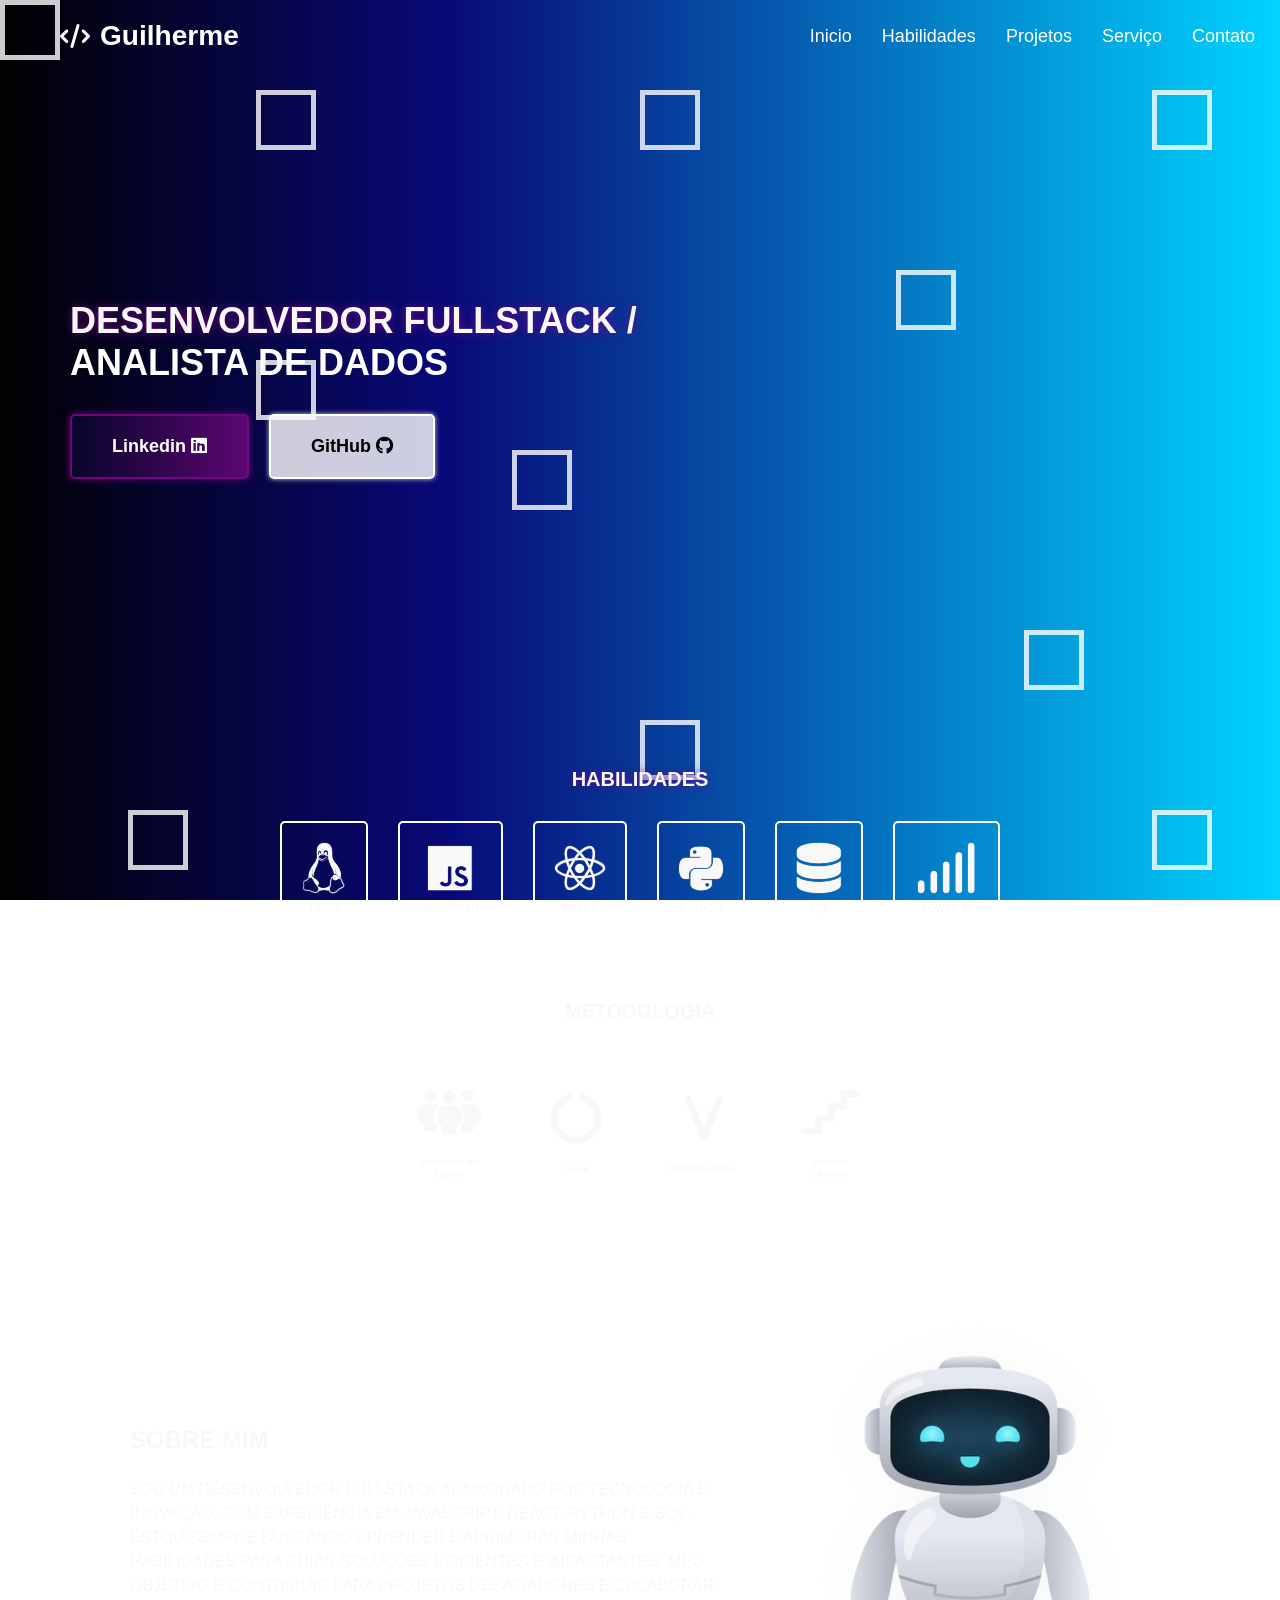
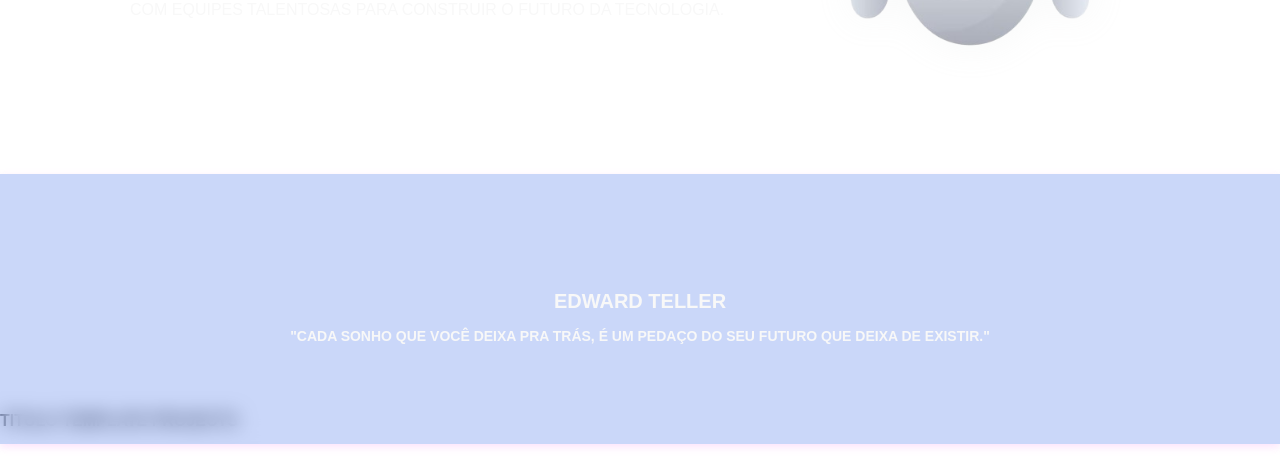
==== portifolio.html @ 6eb58b2d "modifi" ====
<!DOCTYPE html>
<html lang="en">

<head>
    <meta charset="UTF-8">
    <meta name="viewport" content="width=device-width, initial-scale=1.0">
    <link rel="stylesheet" href="style00.css">
    <link rel="stylesheet" href="https://cdnjs.cloudflare.com/ajax/libs/font-awesome/6.7.1/css/all.min.css"
        integrity="sha512-5Hs3dF2AEPkpNAR7UiOHba+lRSJNeM2ECkwxUIxC1Q/FLycGTbNapWXB4tP889k5T5Ju8fs4b1P5z/iB4nMfSQ=="
        crossorigin="anonymous" referrerpolicy="no-referrer" />
    <title>Document</title>
</head>

<body>
    <div class="animated">
        <div class="elementanima">
            <div></div>
            <div></div>
            <div></div>
            <div></div>
            <div></div>
            <div></div>
            <div></div>
            <div></div>
            <div></div>
            <div></div>
            <div></div>
        </div>
    </div>

    <header id="header">
        <div id="logo" class="logo">
            <i id="dev" class="fa-solid fa-code"></i>
            <h3><a href="index.html">Guilherme</a></h3>
        </div>
        <nav id="nav">
            <button id="btn-Mobile">menu
                <span id="hamburguer">
                    <i class="fa-solid fa-bars"></i>
                </span>
            </button>
            <ul id="menu" class="menu">
                <li><a href="index.html">Inicio</a></li>
                <li><a href="Habilidade.html">Habilidades</a></li>
                <li><a href="Projeto.html">Projetos</a></li>
                <li><a href="servico.html">Serviço</a></li>
                <li><a href="contato.html">Contato</a></li>
            </ul>
        </nav>
    </header>

    <main>
        <section>
            <h1 class="user">Desenvolvedor <Span>FullStack /</Span></h1>
            <h1 class="userone">Analista de Dados</h1>

            <div class="infor">
                <button id="edin" class="edin">Linkedin
                    <i class="fa-brands fa-linkedin"></i></button>
                <button id="git" class="git">GitHub
                    <i class="fa-brands fa-github"></i>
                </button>
            </div>
        </section>
    </main>

    <section class="habilits">
        <h2 class="habilits-title">Habilidades</h2>
        <div class="habilits-container">
            <div class="habilits-item">
                <i id="icon" class="fa-brands fa-linux"></i>
                <p class="hab-p">Linux</p>
            </div>
            <div class="habilits-item">
                <i id="icon" class="fa-brands fa-js"></i>
                <p class="hab-p">JavaScript</p>
            </div>
            <div class="habilits-item">
                <i id="icon" class="fa-brands fa-react"></i>
                <p class="hab-p">React</p>
            </div>
            <div class="habilits-item">
                <i id="icon" class="fa-brands fa-python"></i>
                <p class="hab-p">Python</p>
            </div>
            <div class="habilits-item">
                <i id="icon" class="fa-solid fa-database"></i>
                <p class="hab-p">SQL</p>
            </div>
            <div class="habilits-item">
                <i id="icon" class="fa-solid fa-signal"></i>
                <p class="hab-p">Power Bi</p>
            </div>
        </div>
    </section>
    
    <section class="metodology">
        
        <h2 id="metodology-title">Metodologia</h2>
        
        <div class="metodology-container">    
        
            <div class="metodology-item">
                <i id="icon" class="fa-solid fa-people-group"></i>
                <p class="metodology-p">Trabalho em equipe</p>
        </div>
        <div class="metodology-item">
                <i id="icon" class="fa-solid fa-circle-notch"></i>
                <p class="metodology-p">Agile</p>
        </div>
        <div class="metodology-item">    
                <i id="icon" class="fa-solid fa-v"></i>
                <p class="metodology-p">Metodologia V</p>
        </div>

        <div class="metodology-item">
                <i id="icon" class="fa-solid fa-stairs"></i>
                <p class="metodology-p">Modelo Cascata</p>
        </div>
        
        </div>
    </section>


    <section class="sobre-min">

        <div class="infor-sobremin">
            <h2 class="sobre-title">Sobre mim</h2>
            <p class="sobre-description">Sou um desenvolvedor FullStack apaixonado por tecnologia e inovação. Com
                experiência em
                JavaScript, React, Python e SQL, estou sempre buscando aprender e aprimorar minhas habilidades para
                criar
                soluções eficientes e impactantes. Meu objetivo é contribuir para projetos desafiadores e colaborar com
                equipes talentosas para construir o futuro da tecnologia.</p>
        </div>

        <div class="sobre-image">
            <img src="graident-ai-robot-vectorart-em-ingles_78370-4114-removebg-preview.png" alt="robot" height="400px"
                width="400px" class="imgsobre">
        </div>
    </section>

    <article>
        <div class="blog">
            <div class="blog-image"></div>
            <h2 class="blog-title">Edward Teller</h2>
            <p class="blog-description">"Cada Sonho que você deixa pra trás, é um pedaço do seu futuro que deixa de
                existir."</p>
        </div>
    </article>

    <section id="projets" class="projets">

        <div class="projetschield">
            <ul>
                <li><img src="" alt=""></li>
                <li>
                    <h4>Titulo template projects</h4>
                </li>
                <li>
                    <p><span></span></p>
                </li>
                <li><a></a></li>
            </ul>
        </div>

    </section>
</body>
<script src="inter00.js"></script>

</html>
---- style00.css ----
* {
    box-sizing: border-box;
    margin: 0;
    padding: 0;
}

body {
    font-family: 'Poppins', sans-serif;
}

.animated {
    z-index: -1000;
    position: fixed;
    height: 100vh;
    width: 100vw;
    overflow: hidden;
    background: linear-gradient(90deg, rgba(2, 0.6, 1)0%, rgba(9, 9, 121, 1)35%, rgba(0, 212, 255, 1)100%);

}

.elementanima div {
    position: absolute;
    width: 60px;
    height: 60px;
    background-color: trasparent none;
    border: 5px solid rgba(255, 255, 255, 0.8);
    animation: animate 7s linear infinite;
    animation-delay: -1.5s;
}

.elementanima div:nth-child(1) {
    top: 10%;
    left: 20%;
    animation: animate 7s linear infinite;
    animation-delay: -2.5s;
}

.elementanima div:nth-child(2) {
    top: 30%;
    left: 70%;
    animation: animate 7s linear infinite;
    animation-delay: -2.5s;
}

.elementanima div:nth-child(3) {
    top: 50%;
    left: 40%;
    animation: animate 7s linear infinite;
    animation-delay: -1.25s;
}

.elementanima div:nth-child(4) {
    top: 70%;
    left: 80%;
    animation: animate 7s linear infinite;
    animation-delay: -3.75s;
}

.elementanima div:nth-child(5) {
    top: 90%;
    left: 10%;
    animation: animate 7s linear infinite;
    animation-delay: -1.75s;
}

.elementanima div:nth-child(6) {
    top: 10%;
    left: 90%;
    animation: animate 7s linear infinite;
    animation-delay: -1.75s;
}

.elementanima div:nth-child(7) {
    top: 90%;
    left: 90%;
    animation: animate 7s linear infinite;
    animation-delay: -1.75s;
}

.elementanima div:nth-child(8) {
    top: 40%;
    left: 20%;
    animation: animate 7s linear infinite;
    animation-delay: -2.75s;
}

.elementanima div:nth-child(9) {
    top: 80%;
    left: 50%;
    animation: animate 7s linear infinite;
    animation-delay: -2.75s;
}

.elementanima div:nth-child(10) {
    top: 10%;
    left: 50%;
    animation: animate 7s linear infinite;
    animation-delay: -2.75s;
}

@keyframes animate {
    0% {
        transform: translateY(0) rotate(0deg) scale(0.3);
        opacity: 1;
    }

    100% {
        transform: translateY(-100vh) rotate(360deg) scale(1.2);
        opacity: 0;
    }
}


header {
    position: fixed;
    top: 0;
    width: 100%;
    display: flex;
    align-items: center;
    justify-content: space-between;
    z-index: 9999;
    margin: 20px 10px;
    
}

header .logo {
    color: #fff;
    display: flex;
    align-items: center;
    font-size: 24px;
    font-weight: 600;
    text-decoration: none;
    margin-left: 20px;
    gap: 10px;
}

#logo {
    padding: 0px 30px;
}

.logo a {
    text-decoration: none;
    color: #fff;
}

header ul {
    display: flex;
    list-style: none;
    margin-right: 20px;
}

header ul li {
    margin: 0 15px;
}

header ul li a {
    color: #fff;
    text-decoration: none;
    font-size: 18px;
    transition: color 0.3s ease;
}

header ul li a:hover {
    color: #00d4ff;
}

#btn-Mobile {
    display: none;
    font-size: 18px;
    text-transform: uppercase;
    font-weight: 600;
    background: none;
    color: #fff;
    border: none;
    cursor: pointer;

}

main {
    transform: translateY(300px);
    margin: 0px 70px;
    height: 36rem;

}

section {
    text-transform: uppercase;
}

section h1 {
    font-size: 36px;
    font-weight: 800;
    color: #fff;
}

.infor {
    display: flex;
    gap: 20px;
    margin-top: 30px;
}

.user {
    color: #f8f8f8;
    text-shadow: 0 0 8px #71077f;

}

.userone {
    display: flex;
    margin-bottom: 10px;
}

.habilits {
    margin-top: 12rem;
    height: 40%;
    display: flex;
    flex-direction: column;
    gap: 30px;
    flex-wrap: wrap;
    justify-content: center;
    justify-items: center;
    text-align: center;
    align-items: center;
}

.habilits-container {
    color: #f8f8f8;
    display: flex;
    gap: 30px;
    flex-wrap: wrap;
    justify-content: center;
    justify-items: center;
    text-align: center;
}

.habilits-title {
    color: #f8f8f8;
    font-size: 20px;
    font-weight: 700;
    text-shadow: 0 0 8px #71077f;

}

.hab-p {
    font-size: 10px;
    margin-top: 10px;
}

.habilits-item {
    padding: 20px;
    border-radius: 5px;
    border: 2px solid #fff;
}


#icon {
    Font-size: 50px;
    text-shadow: 0 0 1px #f3eff4;
}

#edin {
    align-items: center;
    justify-content: center;
    padding: 20px 40px;
    border-radius: 5px;
    color: #fff;
    background: linear-gradient(90deg, #090731cc 0%, #71077fcc 100%);
    border: 2px solid #71077f;
    font-weight: 600;
    font-size: 18px;
    transition: all 0.3s ease;
    cursor: pointer;
    box-shadow: 0 0 9px #71077fcc;
}
.metodology{
    color: #f8f8f8;
    font-weight: 600;
    font-size: 8px;
    border-radius: 5px;
    transition: all 0.3s ease;
    cursor: pointer;
    height: 12rem;
    align-content: center;
    margin-top: 4rem;
    display: flex;
    align-items: center;
    flex-direction: column;
     justify-content: center;
     gap: 20px;
    
}

.metodology-container{
    display: flex;
    align-items: center;
    justify-content: center;
    gap: 20px;
    Justify-content: center;
}

.metodology-item{
    display: flex;
    flex-direction: column;
    gap: 20px;
    color: #f8f8f8;
    width: 50%;
    line-height: 1.5;
    margin-top: 2rem;
    align-items: center;
    border: #ffffff 2px solid;
    padding: 10px 16px;
    height: 100%;
     transition: all 0.3s ease;
     justify-content: center;
     border-radius: 5px;
    
}
#metodology-title {
    color: #f8f8f8;
    font-size: 20px;
    font-weight: 700;
    align-items: center;
    justify-content: center;
}

.metodology-item p{
    text-align: center;
    font-size: 8px;

}

.git {
    color: black;
    background: linear-gradient(90deg, rgba(255, 255, 255, 0.8) 0%, rgba(255, 255, 255, 0.8) 100%);
    border: 2px solid #fff;
    font-weight: 600;
    font-size: 18px;
    padding: 20px 40px;
    border-radius: 5px;
    transition: all 0.3s ease;
    cursor: pointer;
    box-shadow: 0 0 5px rgba(255, 255, 255, 0.8);


}

article {
    display: flex;
    color: #f8f8f8;
    border: none;
    width: 100vw;
    transform: translateY(50px);
}

.sobre-min {
    display: flex;
    align-items: center;
    justify-content: center;
    gap: 20px;
    height: 50%;
    margin-top: 8rem;
}

.infor-sobremin {
    display: flex;
    flex-direction: column;
    gap: 20px;
    color: #f8f8f8;
    width: 50%;
    line-height: 1.5;
    padding: 0px 20px;
}

.sobre-imagem {
    width: 50%;
    display: flex;
    align-items: center;
    justify-content: center;

}

.imgsobre {
    filter: drop-shadow(1px 1px 20px #f6f7f7de);

}


.blog {
    background: rgba(132, 163, 241, 0.431);
    box-shadow: #f688f33d 0px 3px 8px;
    backdrop-filter: blur(10px);
    width: 100vw;
    gap: 10px;
    display: flex;
    flex-direction: column;
    align-items: center;
    justify-content: center;
    backdrop-filter: blur(10px);
    height: 30vh;
}

.blog-description {
    font-size: 14px;
    font-weight: 700;
    text-align: center;
    text-transform: uppercase;
}

.blog-title {
    font-size: 20px;
    font-weight: 800;
    text-transform: uppercase;
    padding: 5px 10px;


}

@keyframes degrade {
    0% {
        background-position-x: 0%;
    }

    100% {
        background-position: 100%;
    }
}

@media (max-width: 600px) {
    #btn-Mobile {
        display: block;

    }

    #menu {
        display: block;
        position: absolute;
        width: 100vw;
        top: 60px;
        right: 0;
        background: #090731cc;
        height: 100vh;
        z-index: 1000;
        transition: .6ms;
        visibility: hidden;



    }

    #menu li {
        text-align: center;
        margin-top: 50px;
        border-bottom: 1px solid rgba(127, 122, 122, 0.9);
    }

    #nav.active #menu {
        height: calc(100vh - 60px);
        visibility: visible;
        overflow-y: auto;

    }
}
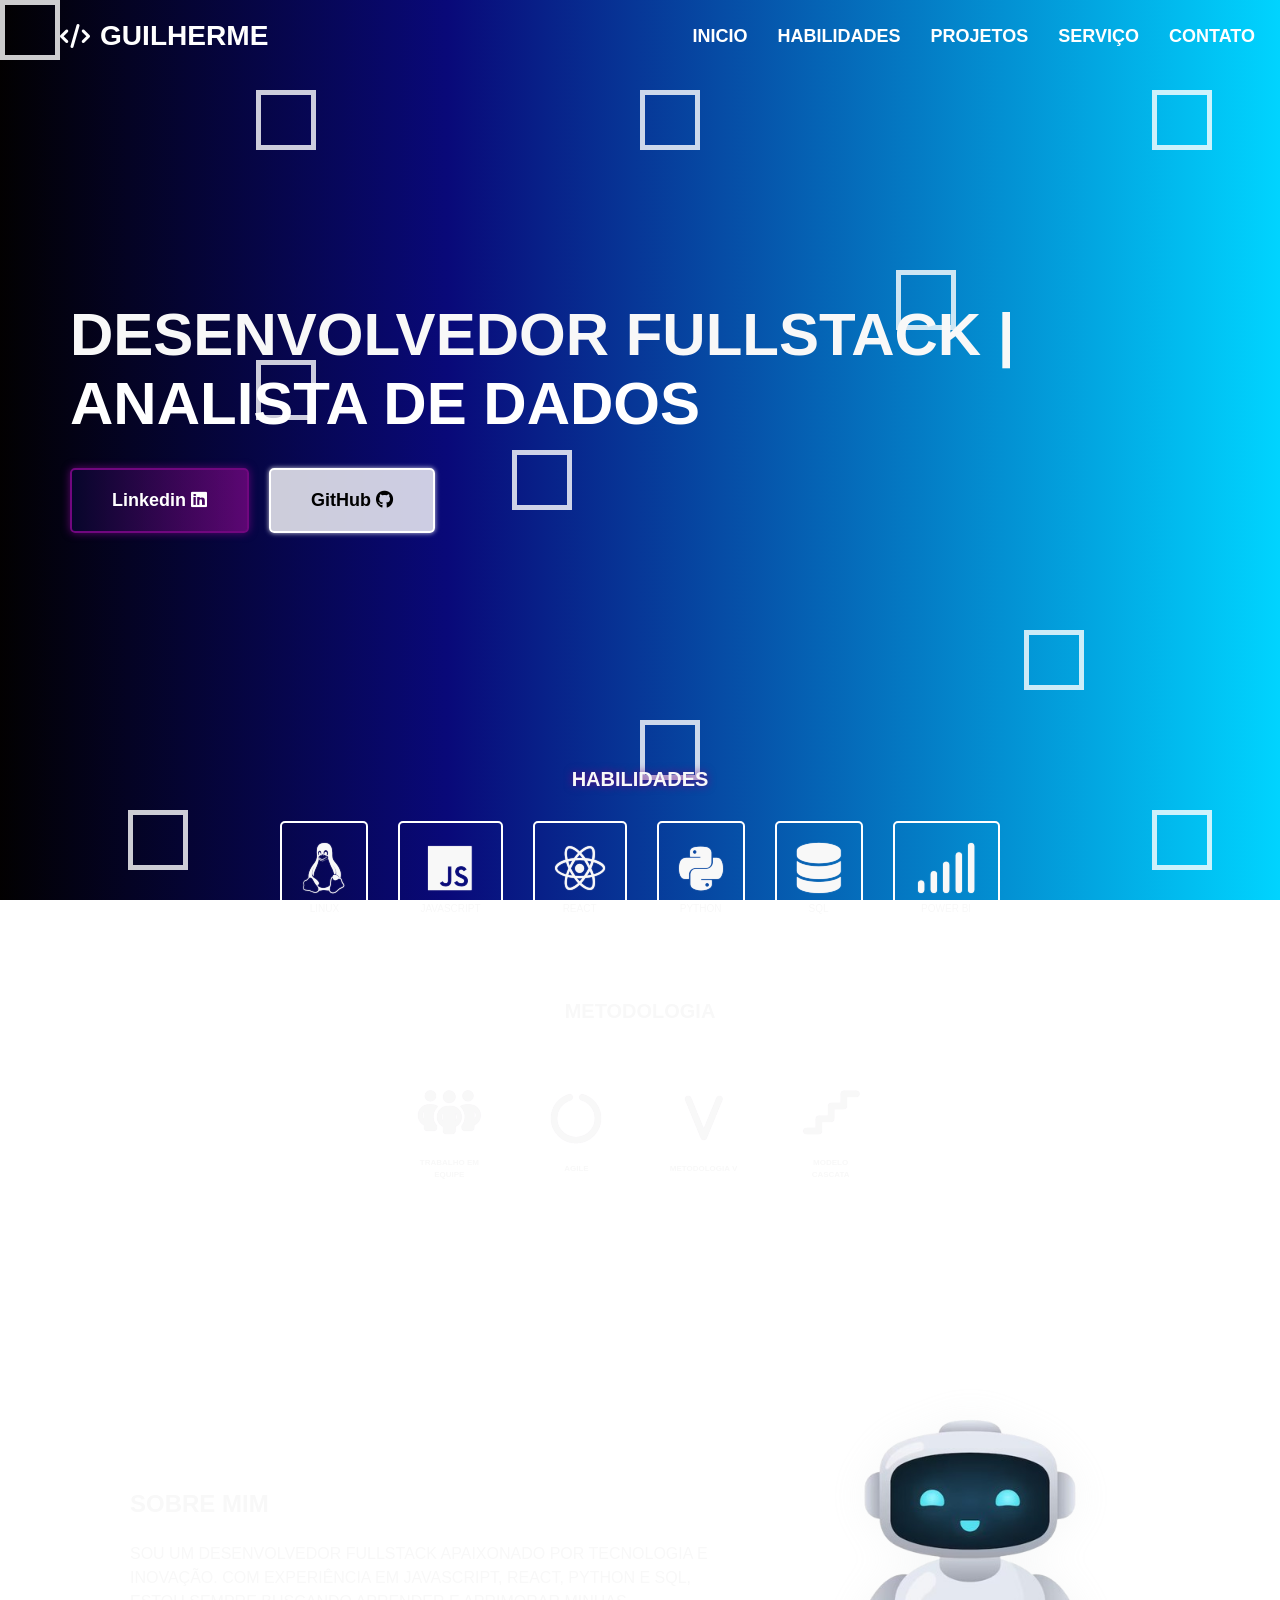
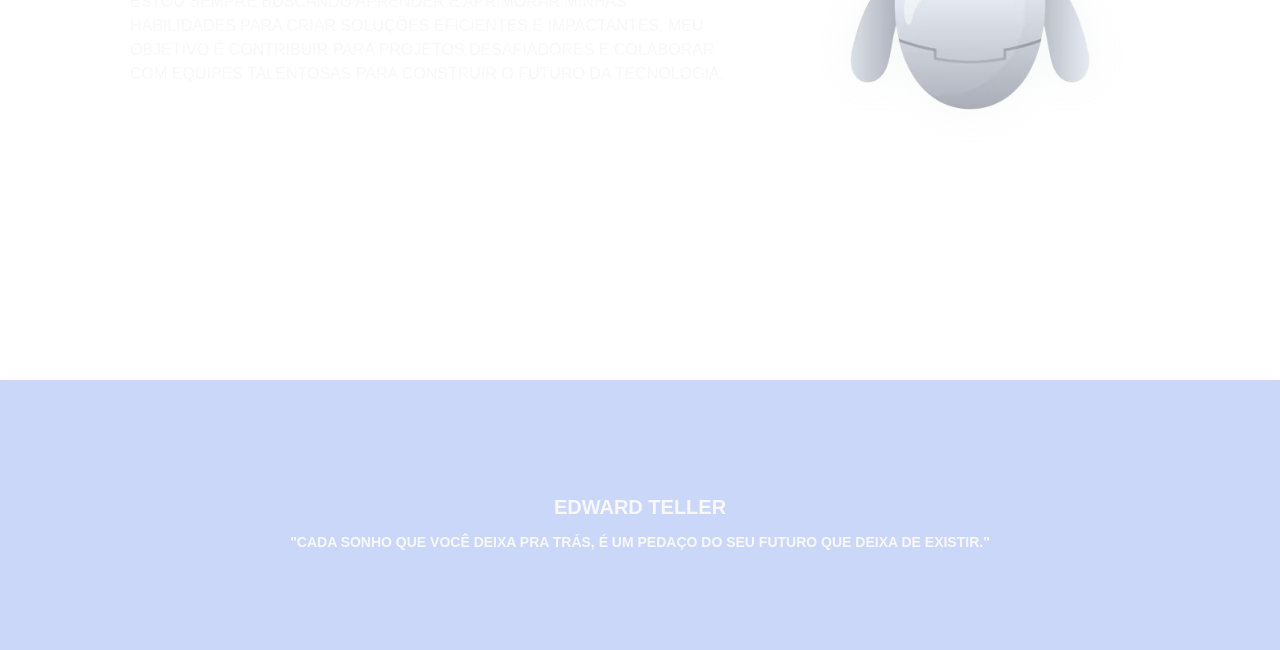
==== commit c55be670: "modify space de section" ====
--- a/portifolio.html
+++ b/portifolio.html
@@ -51,7 +51,7 @@
 
     <main>
         <section>
-            <h1 class="user">Desenvolvedor <Span>FullStack /</Span></h1>
+            <h1 class="user">Desenvolvedor FullStack |</h1>
             <h1 class="userone">Analista de Dados</h1>
 
             <div class="infor">
@@ -148,23 +148,7 @@
                 existir."</p>
         </div>
     </article>
-
-    <section id="projets" class="projets">
-
-        <div class="projetschield">
-            <ul>
-                <li><img src="" alt=""></li>
-                <li>
-                    <h4>Titulo template projects</h4>
-                </li>
-                <li>
-                    <p><span></span></p>
-                </li>
-                <li><a></a></li>
-            </ul>
-        </div>
-
-    </section>
+    
 </body>
 <script src="inter00.js"></script>
 
--- a/style00.css
+++ b/style00.css
@@ -6,6 +6,7 @@
 
 body {
     font-family: 'Poppins', sans-serif;
+    text-transform: uppercase;;
 }
 
 .animated {
@@ -151,6 +152,8 @@
 
 header ul li {
     margin: 0 15px;
+    font-weight: 600;
+    font-size: 18px;
 }
 
 header ul li a {
@@ -201,13 +204,14 @@
 
 .user {
     color: #f8f8f8;
-    text-shadow: 0 0 8px #71077f;
+    font-size: 60px;
 
 }
 
 .userone {
     display: flex;
     margin-bottom: 10px;
+     font-size: 60px;
 }
 
 .habilits {
@@ -349,7 +353,8 @@
     color: #f8f8f8;
     border: none;
     width: 100vw;
-    transform: translateY(50px);
+    margin-top: 12rem;
+     align-items: center;
 }
 
 .sobre-min {
@@ -358,7 +363,7 @@
     justify-content: center;
     gap: 20px;
     height: 50%;
-    margin-top: 8rem;
+    margin-top: 12rem;
 }
 
 .infor-sobremin {
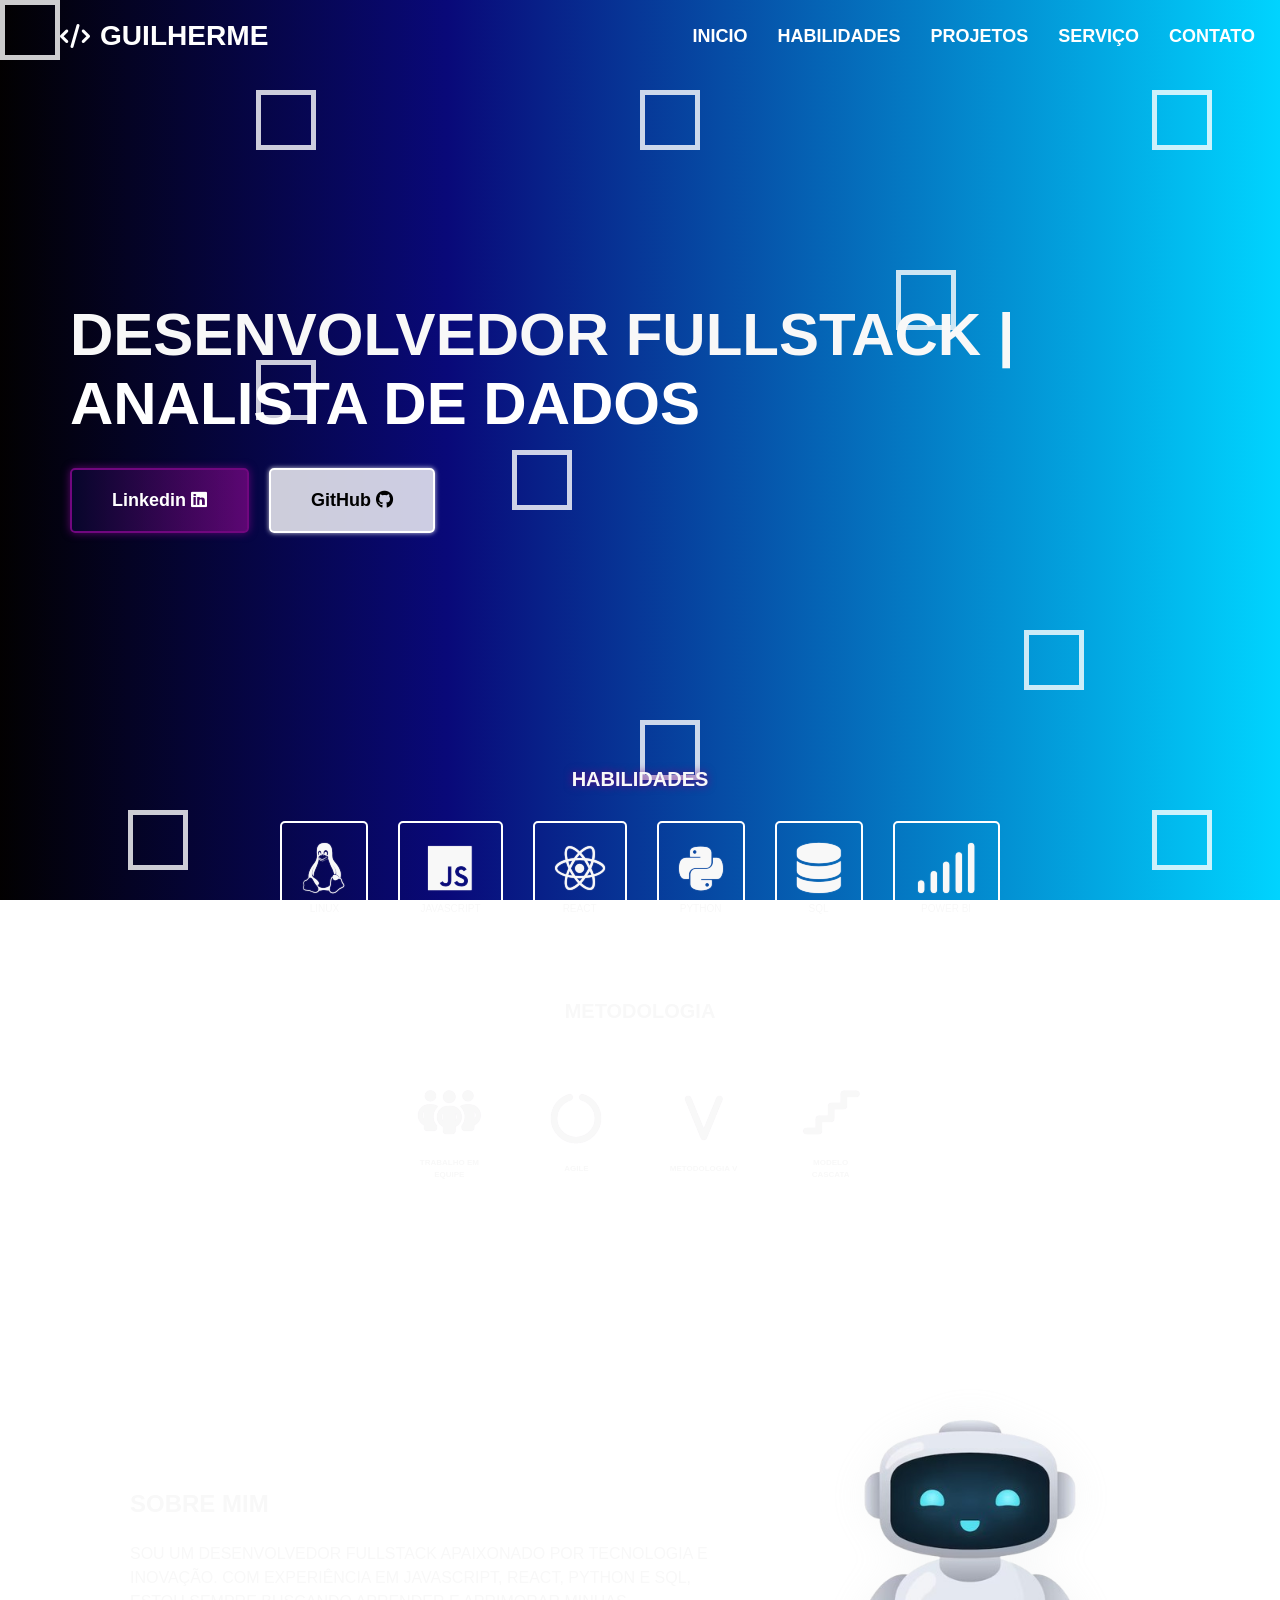
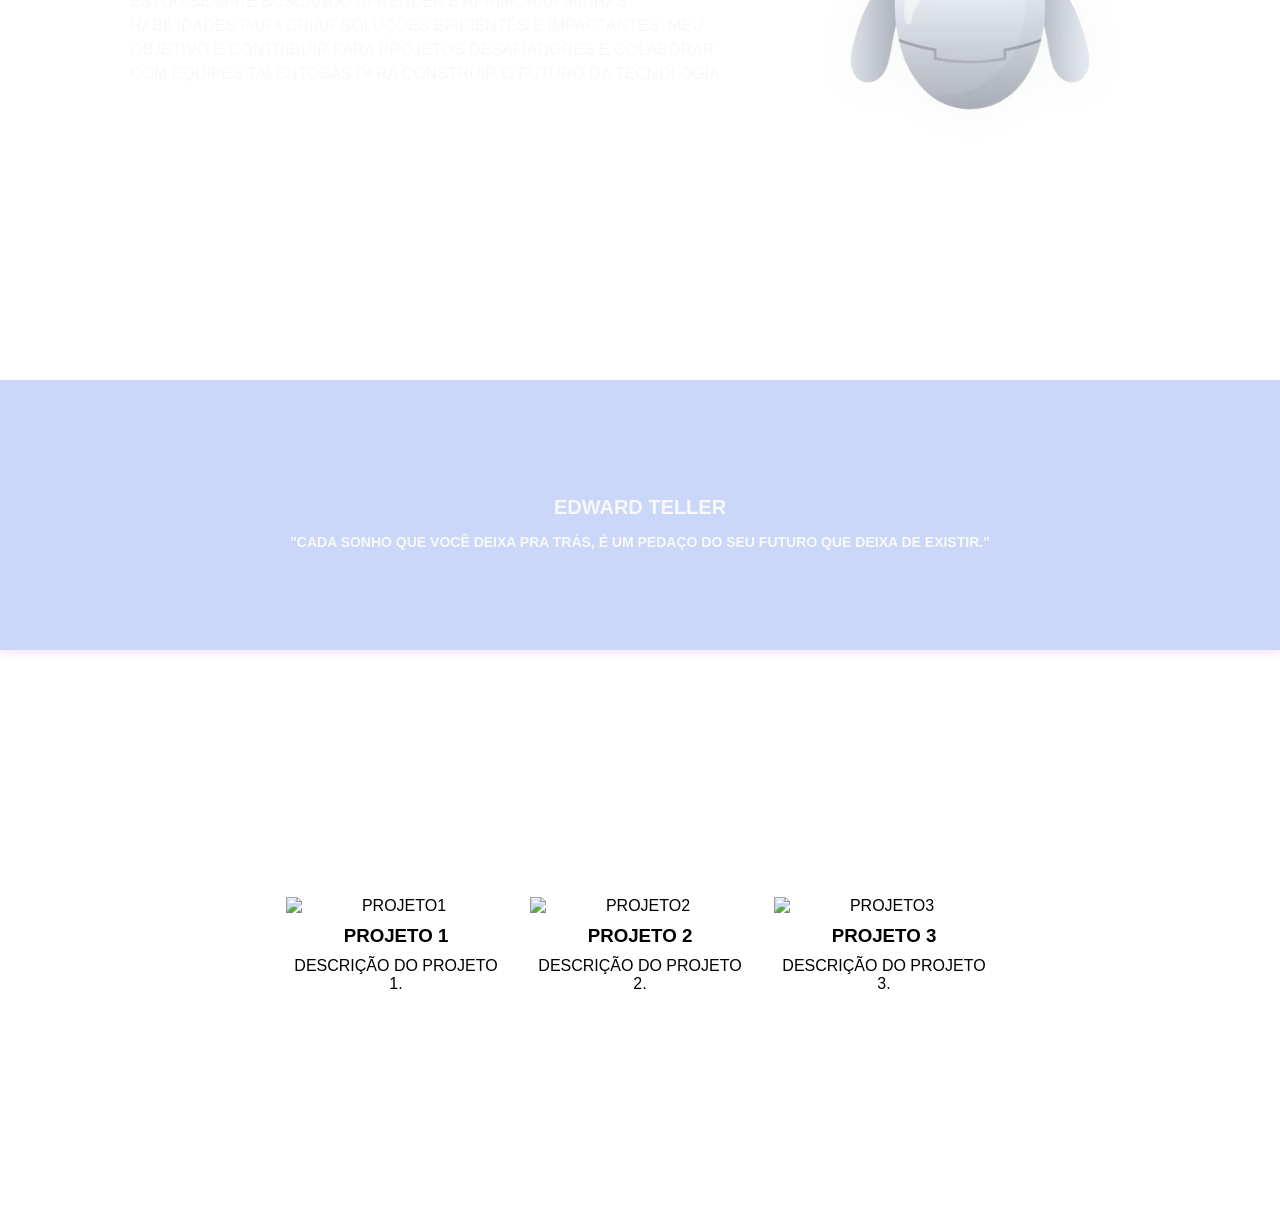
==== commit 1b24403c: "projects" ====
--- a/portifolio.html
+++ b/portifolio.html
@@ -148,7 +148,34 @@
                 existir."</p>
         </div>
     </article>
-    
+
+    <section class="projects">
+        
+        <div class="projects-exp">
+            <h2 class="projects-title">Projetos</h2>
+            
+            <div class="contain-projects">
+                <div class="projects-item">
+                    <img src="projeto1.png" alt="projeto1" class="img-projects">
+                    <h3 class="projects-name">Projeto 1</h3>
+                    <p class="projects-description">Descrição do projeto 1.</p>
+                </div>
+                <div class="projects-item">
+                    <img src="projeto2.png" alt="projeto2" class="img-projects">
+                    <h3 class="projects-name">Projeto 2</h3>
+                    <p class="projects-description">Descrição do projeto 2.</p>
+                </div>
+                <div class="projects-item">
+                    <img src="projeto3.png" alt="projeto3" class="img-projects">
+                    <h3 class="projects-name">Projeto 3</h3>
+                    <p class="projects-description">Descrição do projeto 3.</p>
+                </div>
+
+            </div>
+
+        </div>
+    </section>
+
 </body>
 <script src="inter00.js"></script>
 
--- a/style00.css
+++ b/style00.css
@@ -216,7 +216,7 @@
 
 .habilits {
     margin-top: 12rem;
-    height: 40%;
+    height: 70%;
     display: flex;
     flex-direction: column;
     gap: 30px;
@@ -419,6 +419,42 @@
 
 
 }
+.projects{
+    height: 18rem;
+    width: 100vw;
+    margin-top: 12rem;
+    display: flex;
+    flex-direction: column;
+    text-align: center;
+}
+
+.projects-title{
+    font-size: 20px;
+    font-weight: 800;
+    text-transform: uppercase;
+    padding: 5px 10px;
+    color: white;
+}
+
+.contain-projects {
+    display: flex;
+    justify-content: center;
+    gap: 20px;
+    margin-top: 20px;
+}
+
+.projects-item{
+
+    display: flex;
+    flex-direction: column;
+    gap: 10px;
+    height: 20rem;
+    width: 14rem;
+    border: 2px solid #fff;
+    border-radius: 5px;
+    flex-wrap: wrap;
+}
+
 
 @keyframes degrade {
     0% {
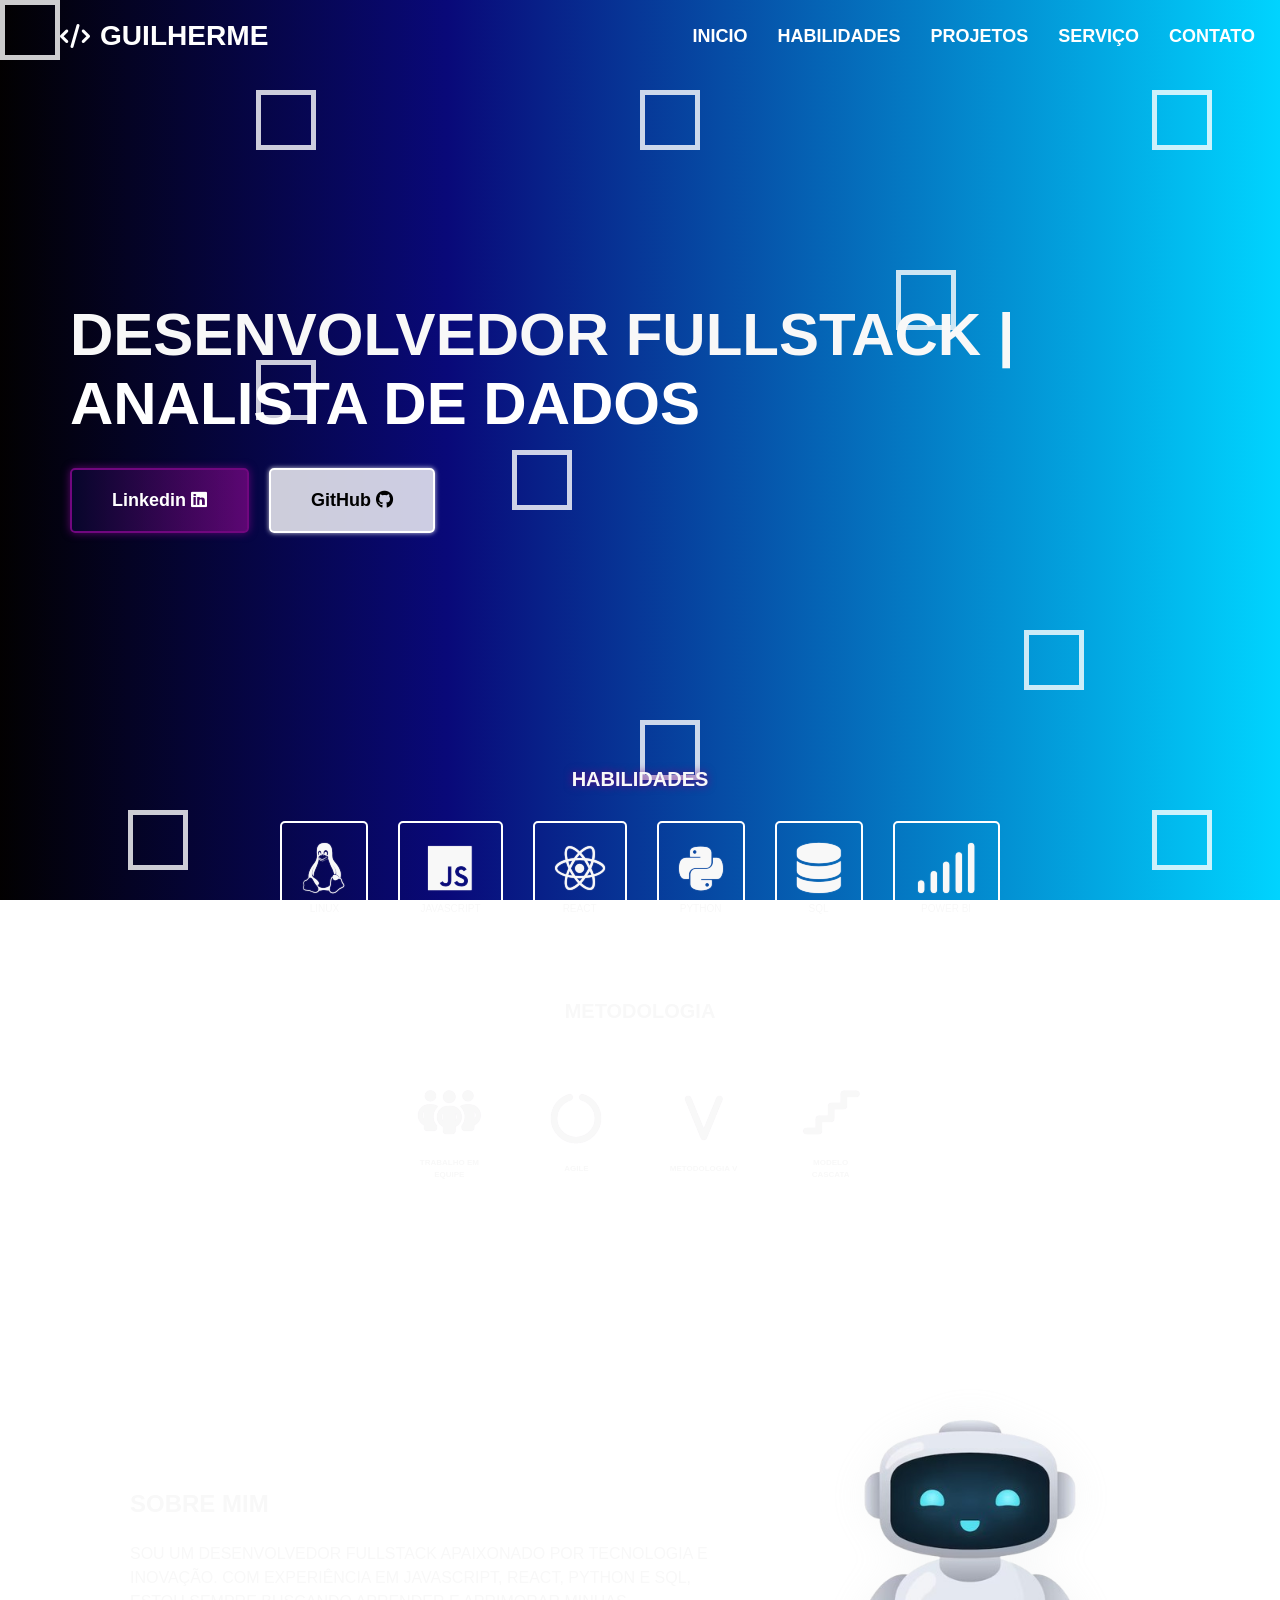
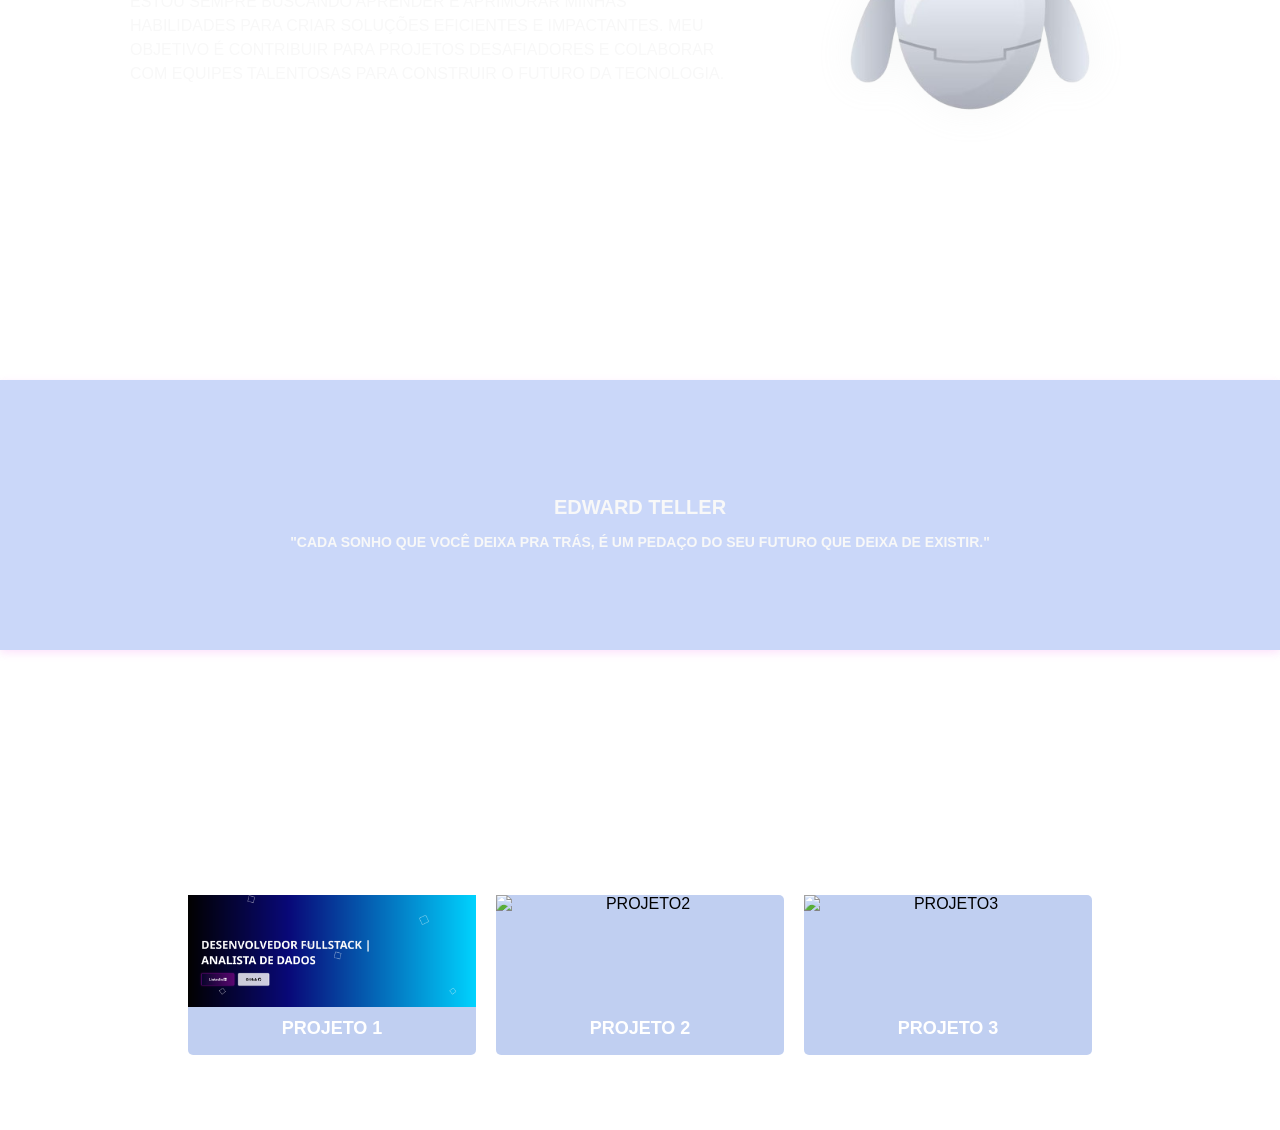
==== commit 6955041f: "finalizado a parte de projects" ====
--- a/portifolio.html
+++ b/portifolio.html
@@ -156,19 +156,22 @@
             
             <div class="contain-projects">
                 <div class="projects-item">
-                    <img src="projeto1.png" alt="projeto1" class="img-projects">
-                    <h3 class="projects-name">Projeto 1</h3>
-                    <p class="projects-description">Descrição do projeto 1.</p>
+                    <img src="Captura de tela de 2026-06-26 14-29-32.png" alt="projeto1" class="img-projects">
+                    <h3 class="projects-name">
+                        <a href="projeto1.html">Projeto 1</a>
+                    </h3>
                 </div>
                 <div class="projects-item">
                     <img src="projeto2.png" alt="projeto2" class="img-projects">
-                    <h3 class="projects-name">Projeto 2</h3>
-                    <p class="projects-description">Descrição do projeto 2.</p>
+                    <h3 class="projects-name">
+                        <a href="projeto2.html">Projeto 2</a>
+                    </h3>
                 </div>
                 <div class="projects-item">
                     <img src="projeto3.png" alt="projeto3" class="img-projects">
-                    <h3 class="projects-name">Projeto 3</h3>
-                    <p class="projects-description">Descrição do projeto 3.</p>
+                    <h3 class="projects-name">
+                        <a href="projeto3.html">Projeto 3</a>
+                    </h3>
                 </div>
 
             </div>
--- a/style00.css
+++ b/style00.css
@@ -448,13 +448,29 @@
     display: flex;
     flex-direction: column;
     gap: 10px;
-    height: 20rem;
-    width: 14rem;
-    border: 2px solid #fff;
+    height: 10rem;
+    width: 18rem;
+    box-shadow: 0 0 10px rgba(255, 255, 255, 0.7);
     border-radius: 5px;
     flex-wrap: wrap;
-}
-
+    background-color: rgba(53, 100, 210, 0.309);
+    
+}
+
+.projects-name a{
+    font-size: 18px;
+    font-weight: 700;
+    text-align: center;
+    text-transform: uppercase;
+    color: white;
+    text-decoration: none;
+}
+.img-projects{
+    width: 100%;
+    height: 7rem;
+    object-fit: cover;
+    background-position: center;
+}
 
 @keyframes degrade {
     0% {
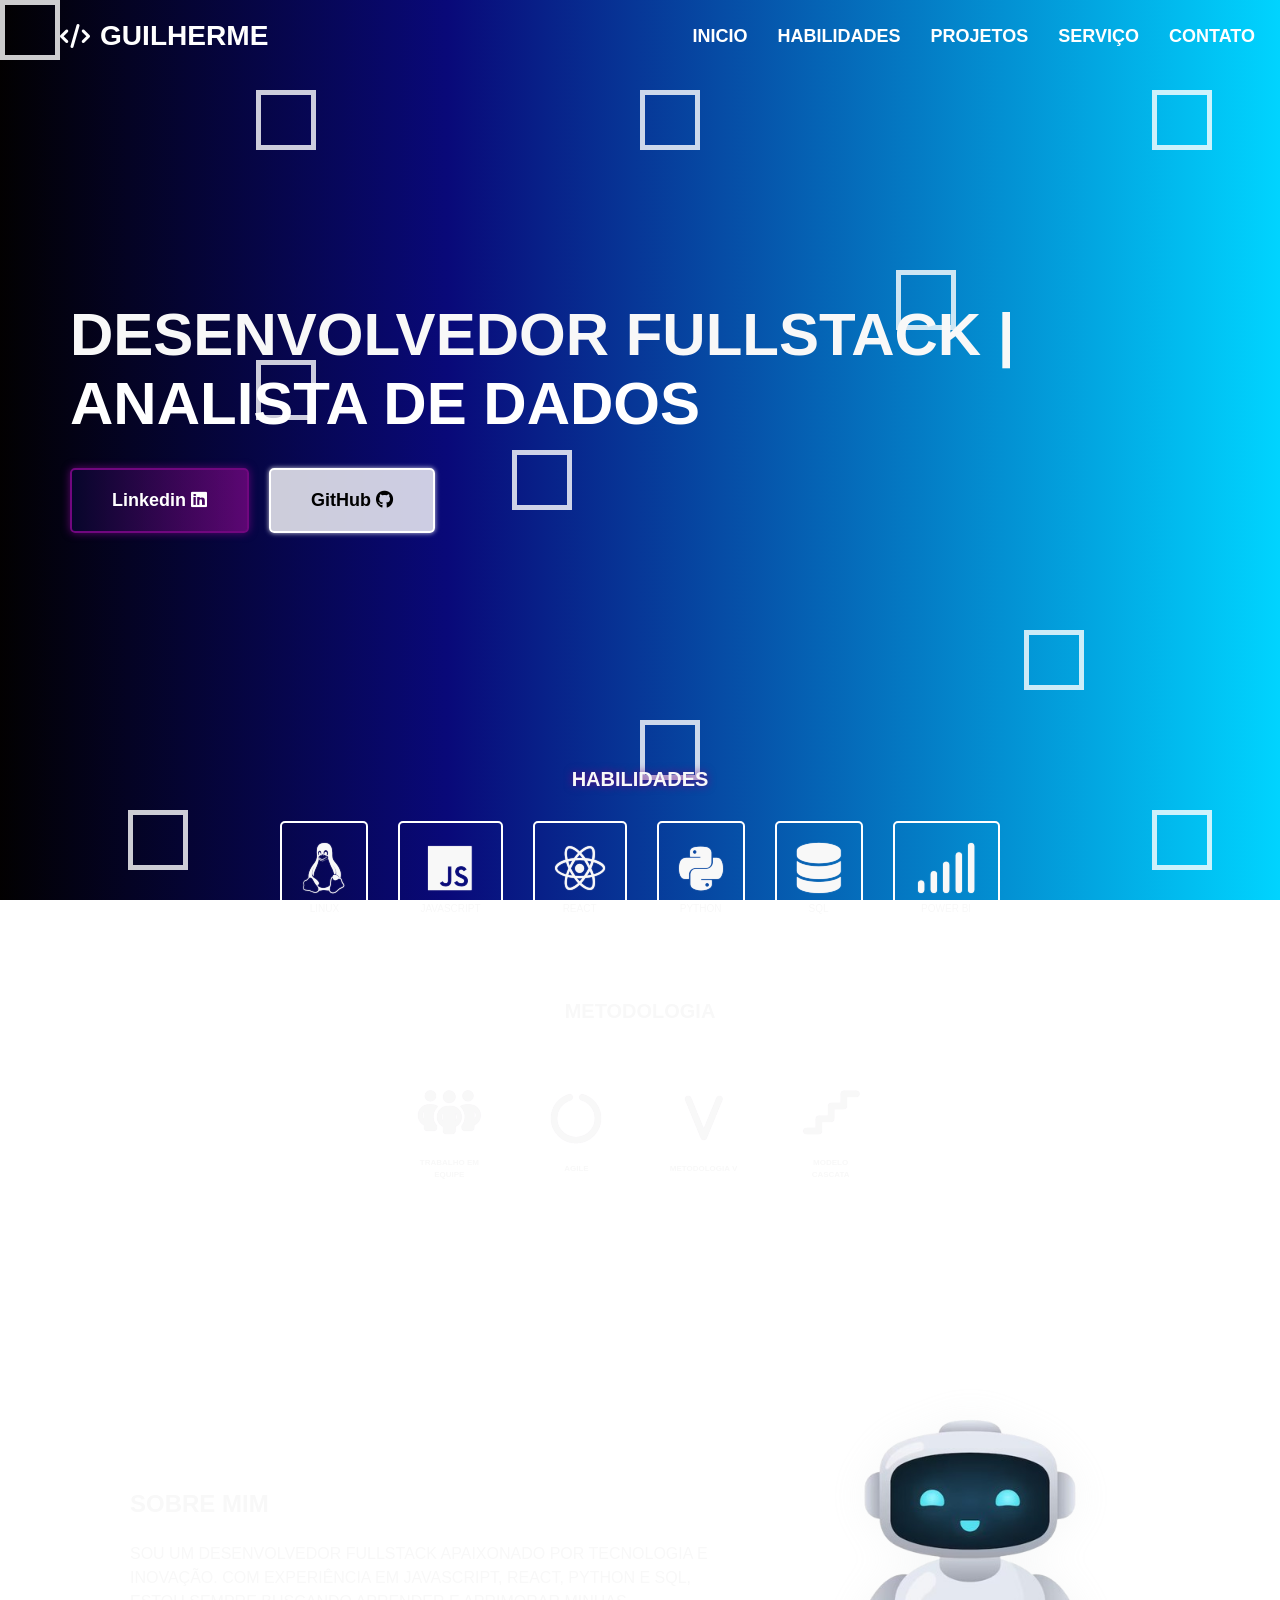
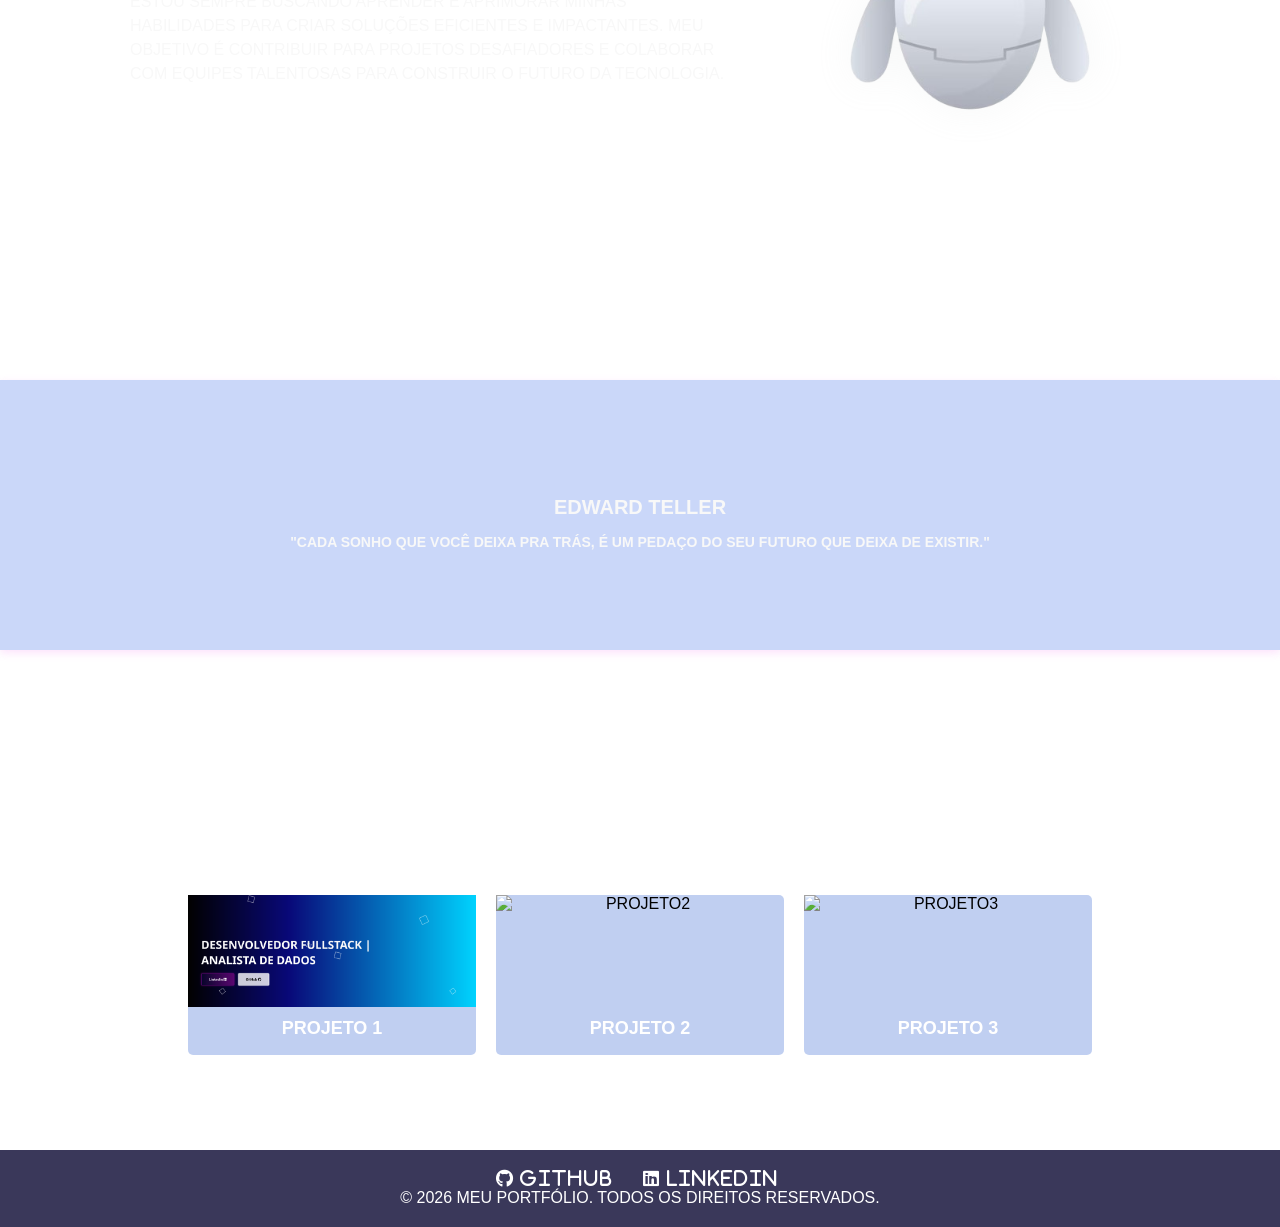
==== commit bf4b1534: "footer finalizado" ====
--- a/portifolio.html
+++ b/portifolio.html
@@ -179,6 +179,12 @@
         </div>
     </section>
 
+    <footer>
+        <i class="fa-brands fa-github"><a href="https://github.com/guilhermebarbosa88" target="_blank" rel="noopener noreferrer">GitHub</a></i>
+        <i class="fa-brands fa-linkedin"><a href="https://linkedin.com/in/guilherme-barbosa-25301b172" target="_blank" rel="noopener noreferrer">LinkedIn</a></i>
+        <p>&copy; 2026 Meu Portfólio. Todos os direitos reservados.</p>
+
+    </footer>
 </body>
 <script src="inter00.js"></script>
 
--- a/style00.css
+++ b/style00.css
@@ -472,6 +472,36 @@
     background-position: center;
 }
 
+.projects-name a:hover{
+    color: #00d4ff;
+    transition: all 0.3s ease;
+}
+
+footer {
+    background: #090731cc;  
+    color: #fff;
+    text-align: center;
+    padding: 20px 0;
+    margin-top: 20px;
+
+}
+
+footer i {
+    margin: 0 10px;
+    font-size: 18px;
+    letter-spacing: 2px;
+}
+
+footer a {
+    color: #fff;
+    text-decoration: none;
+     padding: 0px 5px;
+}
+
+footer a:hover {
+    color: #00d4ff;
+    transition: all 0.3s ease;
+}
 @keyframes degrade {
     0% {
         background-position-x: 0%;
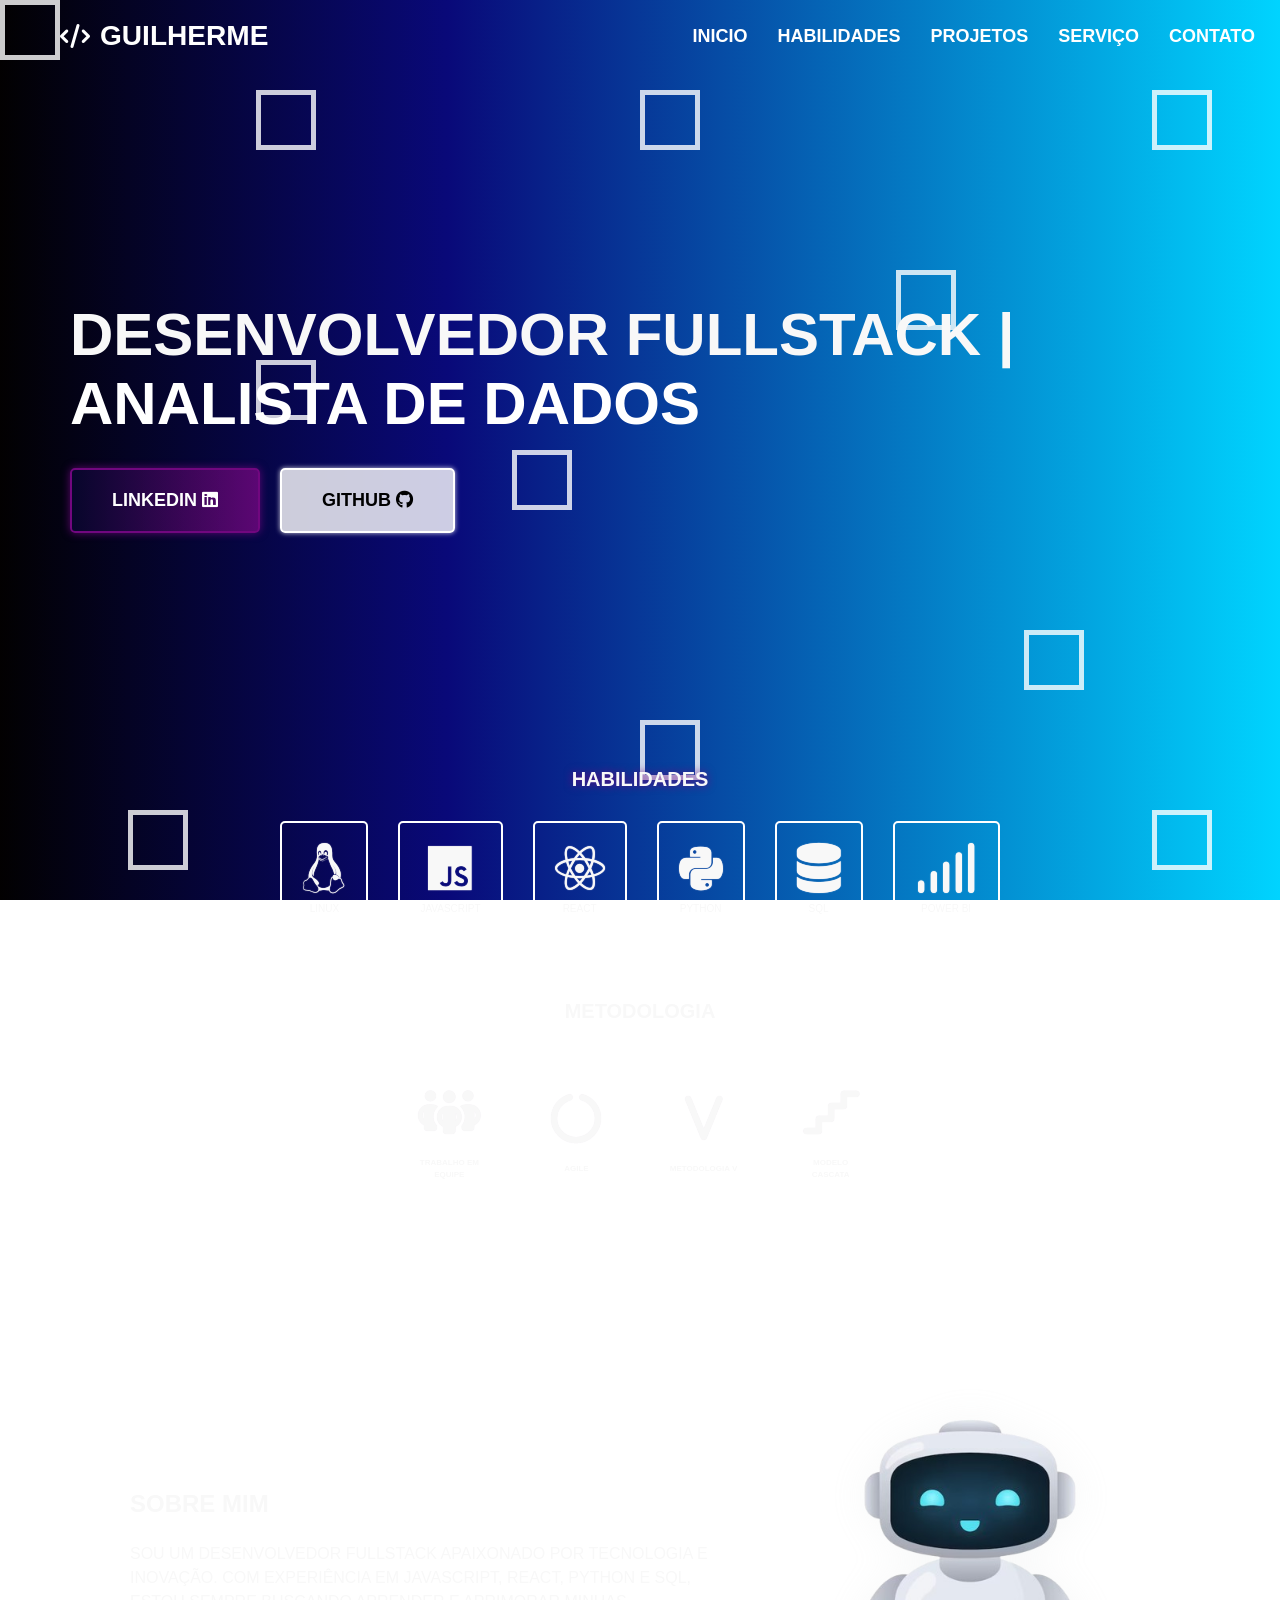
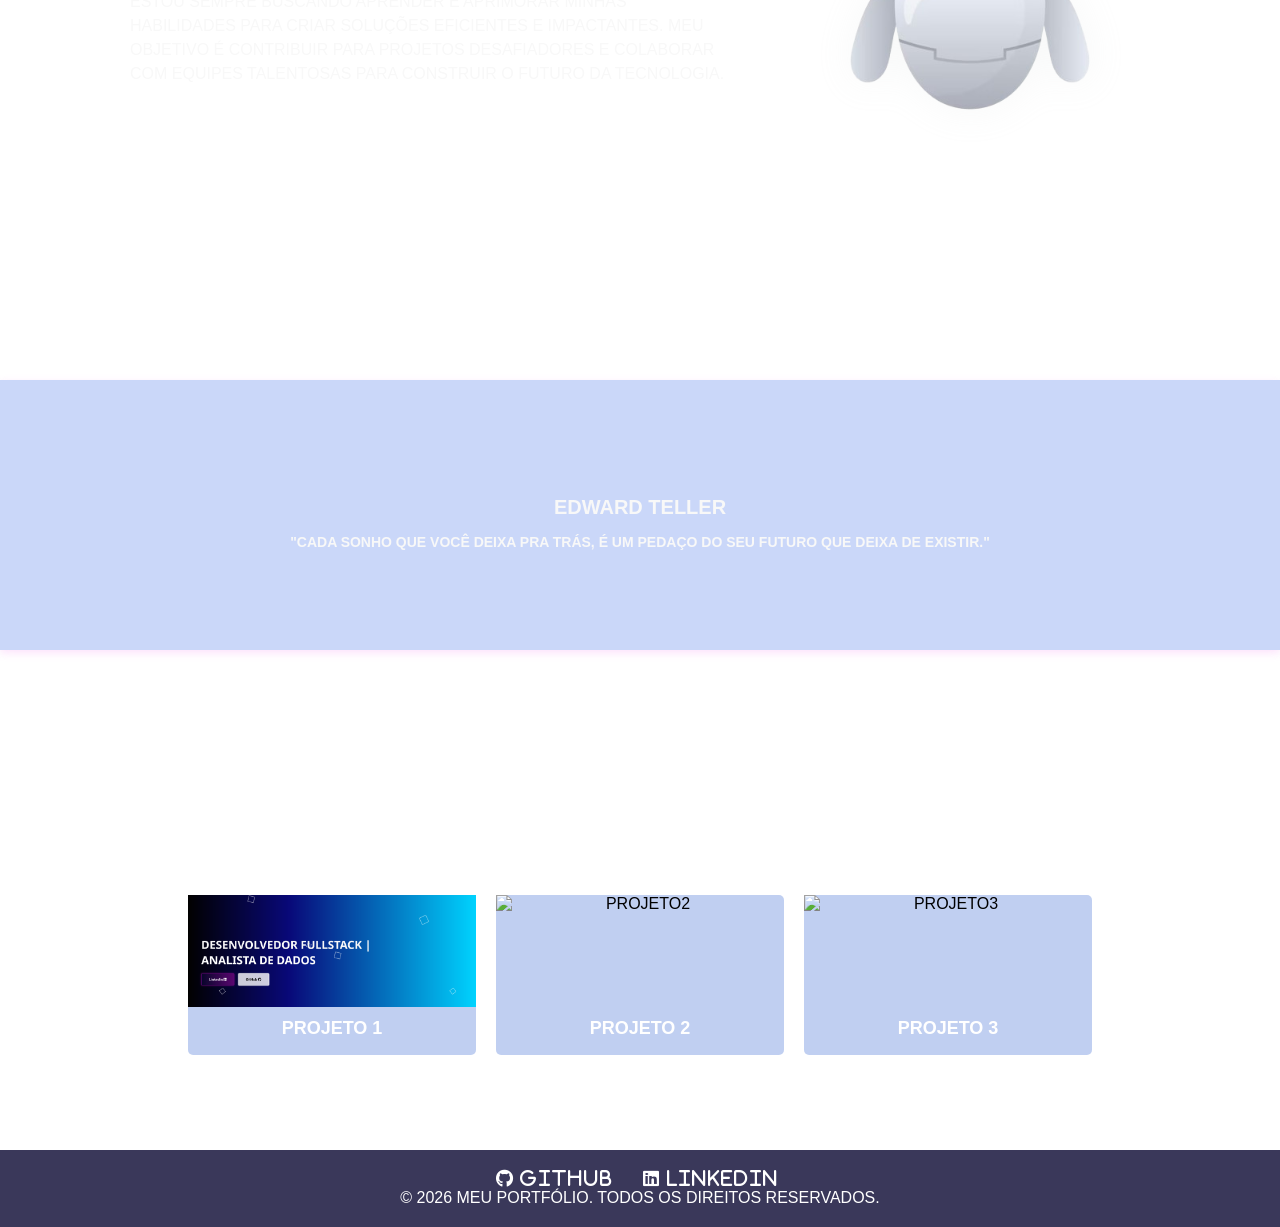
==== commit d271aa50: "link main finalizado" ====
--- a/portifolio.html
+++ b/portifolio.html
@@ -55,11 +55,11 @@
             <h1 class="userone">Analista de Dados</h1>
 
             <div class="infor">
-                <button id="edin" class="edin">Linkedin
-                    <i class="fa-brands fa-linkedin"></i></button>
-                <button id="git" class="git">GitHub
+                <a href="https://www.linkedin.com/in/guilherme-barbosa-25301b172/" target="_blank" id="edin" class="edin">Linkedin
+                    <i class="fa-brands fa-linkedin"></i></a>
+                <a href="https://github.com/guilhermebarbosa88" id="git" class="git">GitHub
                     <i class="fa-brands fa-github"></i>
-                </button>
+                </a>
             </div>
         </section>
     </main>
--- a/style00.css
+++ b/style00.css
@@ -200,6 +200,11 @@
     display: flex;
     gap: 20px;
     margin-top: 30px;
+}
+
+.infor a{
+    text-decoration: none;
+    flex-direction: row-reverse;
 }
 
 .user {
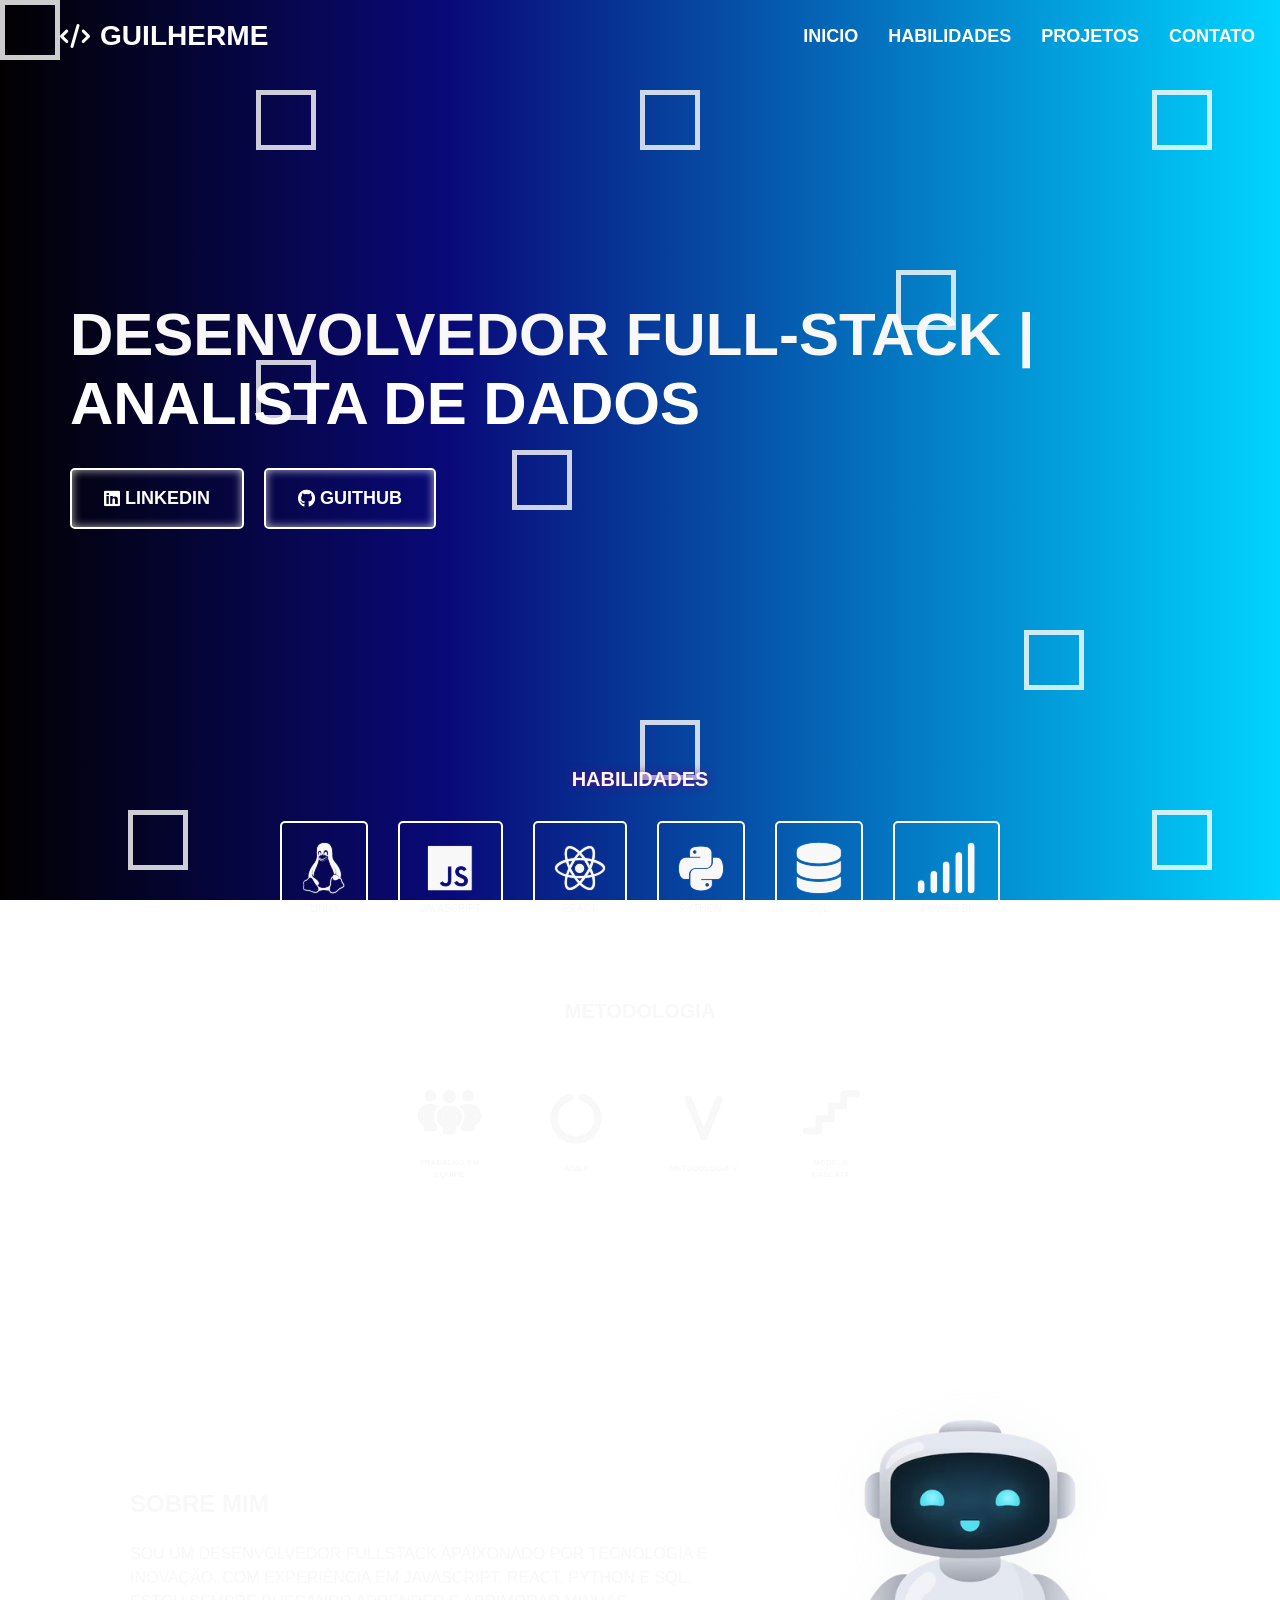
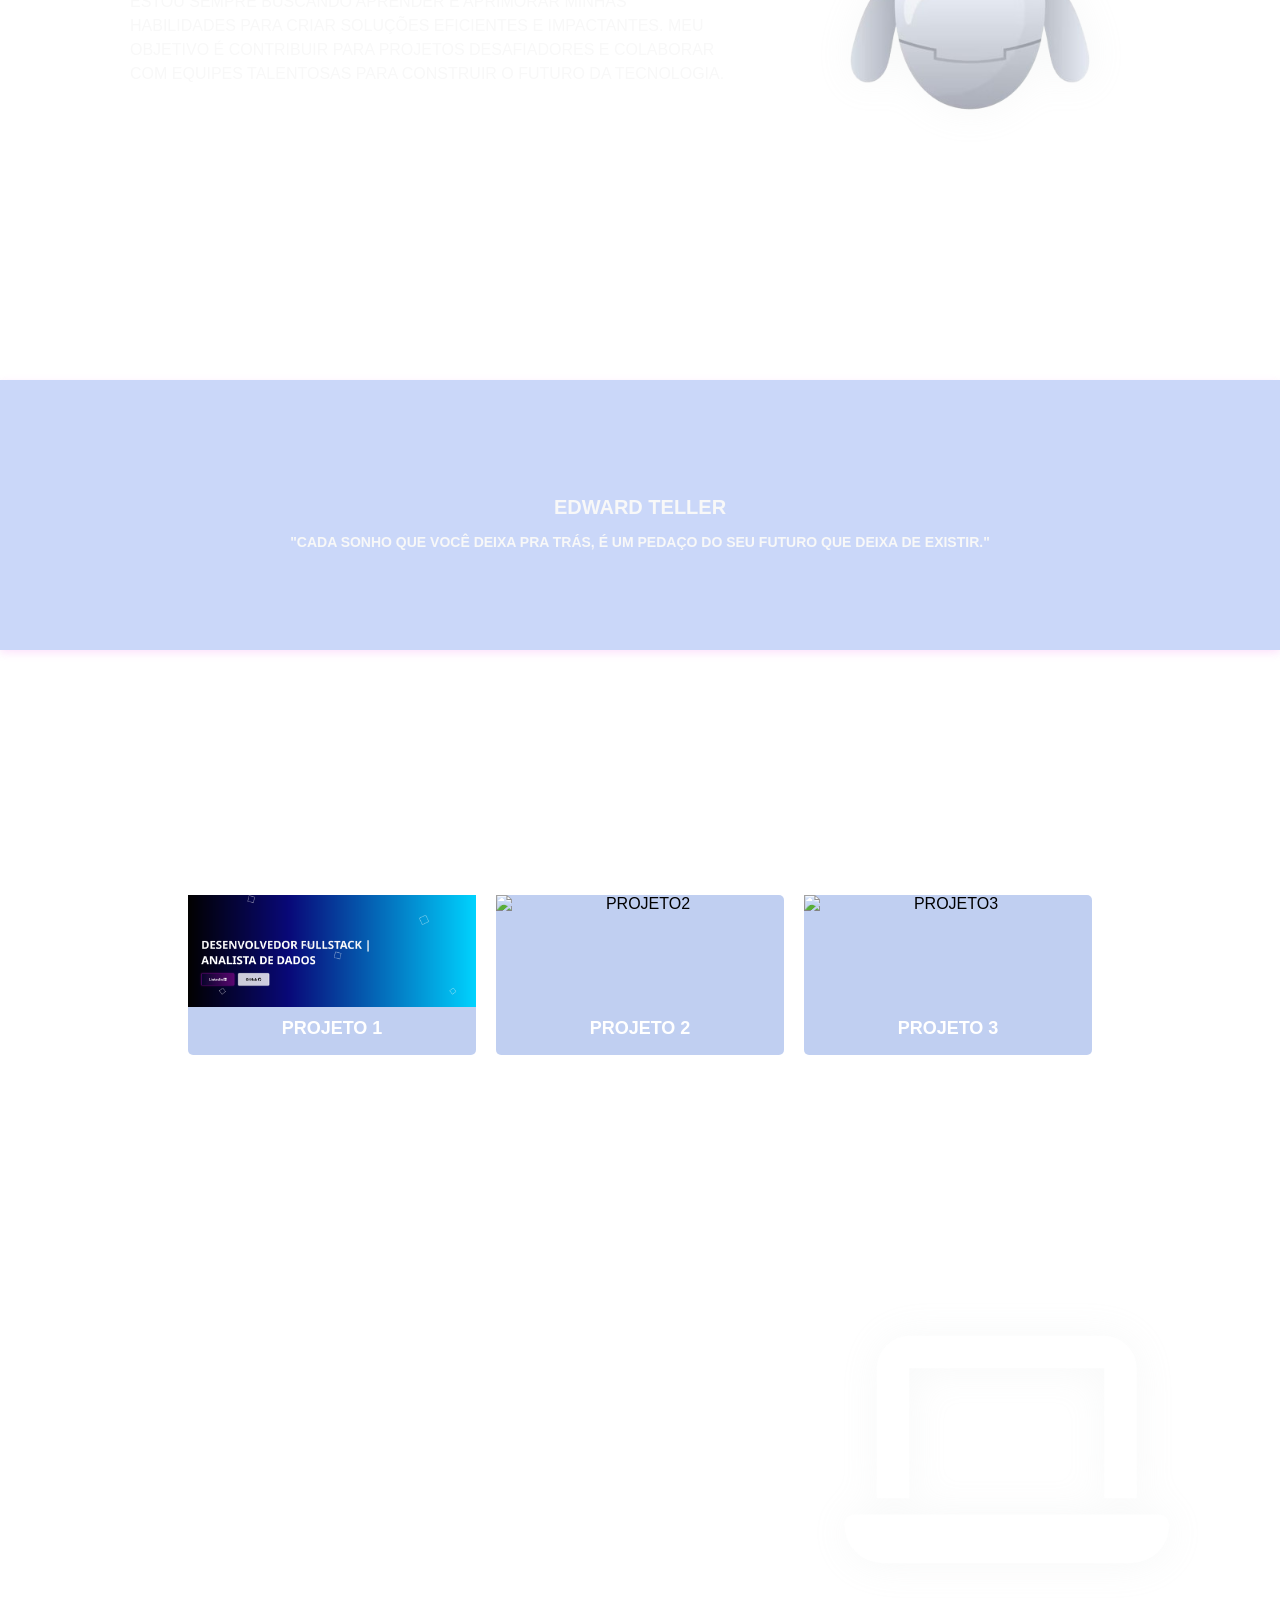
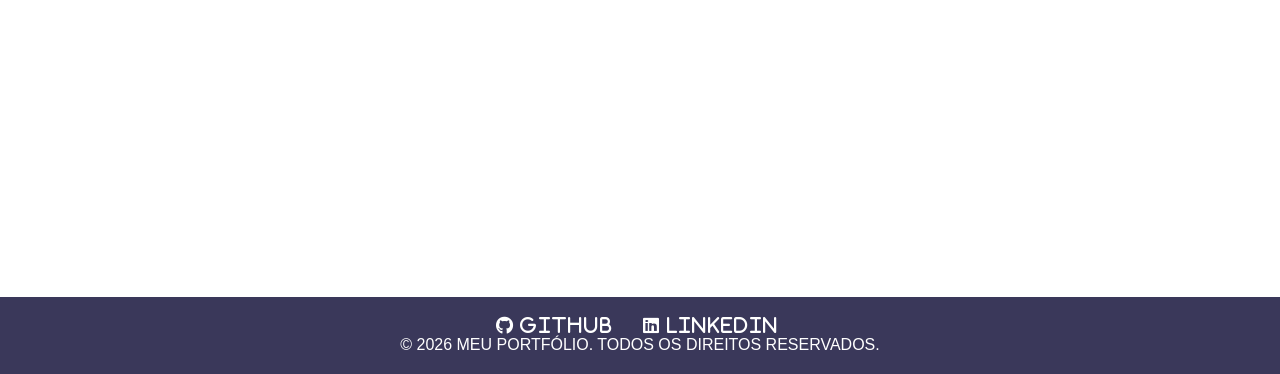
==== commit 9ae15e23: "finalizações html/css" ====
--- a/portifolio.html
+++ b/portifolio.html
@@ -28,10 +28,10 @@
         </div>
     </div>
 
-    <header id="header">
+    <header>
         <div id="logo" class="logo">
             <i id="dev" class="fa-solid fa-code"></i>
-            <h3><a href="index.html">Guilherme</a></h3>
+            <h3><a id="header-inicio" href="#">Guilherme</a></h3>
         </div>
         <nav id="nav">
             <button id="btn-Mobile">menu
@@ -40,31 +40,36 @@
                 </span>
             </button>
             <ul id="menu" class="menu">
-                <li><a href="index.html">Inicio</a></li>
-                <li><a href="Habilidade.html">Habilidades</a></li>
-                <li><a href="Projeto.html">Projetos</a></li>
-                <li><a href="servico.html">Serviço</a></li>
-                <li><a href="contato.html">Contato</a></li>
+                <li><a href="#header" href="#header-inicio">Inicio</a></li>
+                <li><a href="#Habilidades">Habilidades</a></li>
+                <li><a href="#Projetos">Projetos</a></li>
+                <li><a href="#contato">Contato</a></li>
             </ul>
         </nav>
     </header>
 
-    <main>
-        <section>
-            <h1 class="user">Desenvolvedor FullStack |</h1>
+    <main id="header">
+        <section >
+            <h1 class="user">Desenvolvedor Full-Stack |</h1>
             <h1 class="userone">Analista de Dados</h1>
 
             <div class="infor">
-                <a href="https://www.linkedin.com/in/guilherme-barbosa-25301b172/" target="_blank" id="edin" class="edin">Linkedin
-                    <i class="fa-brands fa-linkedin"></i></a>
-                <a href="https://github.com/guilhermebarbosa88" id="git" class="git">GitHub
+
+                 <div id="linkedinn" class="main-icon">
+                    <i class="fa-brands fa-linkedin"></i>
+                    <a href="https://www.linkedin.com/in/guilherme-barbosa-25301b172/" target="_blank">Linkedin</a>
+                </div>
+
+                <div class="main-icon">
                     <i class="fa-brands fa-github"></i>
-                </a>
+                    <a href="https://github.com/guilhermebarbosa88" target="_blank">GuitHub</a>
+                </div>
+
             </div>
         </section>
     </main>
 
-    <section class="habilits">
+    <section id="Habilidades" class="habilits">
         <h2 class="habilits-title">Habilidades</h2>
         <div class="habilits-container">
             <div class="habilits-item">
@@ -149,7 +154,7 @@
         </div>
     </article>
 
-    <section class="projects">
+    <section id="Projetos" class="projects">
         
         <div class="projects-exp">
             <h2 class="projects-title">Projetos</h2>
@@ -179,6 +184,26 @@
         </div>
     </section>
 
+    <section id="contato" class="orcamento">
+        
+        <div class="orcamento-container">
+            <h2 class="orcamento-title">Solicite um orçamento</h2>
+            <p class="orcamento-description">Se você está interessado em contratar meus serviços ou deseja discutir um
+                projeto, entre em contato comigo para solicitar um orçamento personalizado. Estou disponível para
+                colaborar em projetos de desenvolvimento web, análise de dados e muito mais. Clique abaixo para solicitar um orçamento.</p>
+                <a href="https://wa.me/5575982521642" class="orcamento-button">Solicitar Orçamento</a>
+        </div>
+        
+        <div class="icon-svg">
+            <span class="fa-stack fa-2x">
+    <i class="fa-solid fa-laptop fa-stack-1x"></i>
+    </span>
+        </div>
+    
+
+</section>
+
+
     <footer>
         <i class="fa-brands fa-github"><a href="https://github.com/guilhermebarbosa88" target="_blank" rel="noopener noreferrer">GitHub</a></i>
         <i class="fa-brands fa-linkedin"><a href="https://linkedin.com/in/guilherme-barbosa-25301b172" target="_blank" rel="noopener noreferrer">LinkedIn</a></i>
--- a/style00.css
+++ b/style00.css
@@ -9,6 +9,7 @@
     text-transform: uppercase;;
 }
 
+/* animações de fundo */
 .animated {
     z-index: -1000;
     position: fixed;
@@ -110,8 +111,9 @@
         opacity: 0;
     }
 }
-
-
+/* animações de fundo fim */
+
+/* barra de navegação */
 header {
     position: fixed;
     top: 0;
@@ -178,7 +180,10 @@
     cursor: pointer;
 
 }
-
+/* fim da barra de navegação */
+
+
+/* inicio do conteúdo principal */ 
 main {
     transform: translateY(300px);
     margin: 0px 70px;
@@ -202,9 +207,25 @@
     margin-top: 30px;
 }
 
-.infor a{
+.main-icon{
+    display: flex;
+    align-items: center;
+    justify-content: center;
+    gap: 5px;
+    padding: 18px 32px;
+    border: 2px solid #fff;
+    border-radius: 5px;
+    color: #fff;
+    font-weight: 600;
+    font-size: 18px;
+    box-shadow: inset 0 0 10px rgba(255, 255, 255, 0.7);
+}
+
+.main-icon a{
     text-decoration: none;
-    flex-direction: row-reverse;
+    color: #fff;
+    font-weight: 600;
+    font-size: 18px;
 }
 
 .user {
@@ -218,7 +239,10 @@
     margin-bottom: 10px;
      font-size: 60px;
 }
-
+/* Fim do conteúdo principal */
+
+
+/* Conteúdo de habilidades e metodologias */
 .habilits {
     margin-top: 12rem;
     height: 70%;
@@ -267,20 +291,6 @@
     text-shadow: 0 0 1px #f3eff4;
 }
 
-#edin {
-    align-items: center;
-    justify-content: center;
-    padding: 20px 40px;
-    border-radius: 5px;
-    color: #fff;
-    background: linear-gradient(90deg, #090731cc 0%, #71077fcc 100%);
-    border: 2px solid #71077f;
-    font-weight: 600;
-    font-size: 18px;
-    transition: all 0.3s ease;
-    cursor: pointer;
-    box-shadow: 0 0 9px #71077fcc;
-}
 .metodology{
     color: #f8f8f8;
     font-weight: 600;
@@ -338,21 +348,10 @@
 
 }
 
-.git {
-    color: black;
-    background: linear-gradient(90deg, rgba(255, 255, 255, 0.8) 0%, rgba(255, 255, 255, 0.8) 100%);
-    border: 2px solid #fff;
-    font-weight: 600;
-    font-size: 18px;
-    padding: 20px 40px;
-    border-radius: 5px;
-    transition: all 0.3s ease;
-    cursor: pointer;
-    box-shadow: 0 0 5px rgba(255, 255, 255, 0.8);
-
-
-}
-
+/* Fim do Conteúdo de habilidades e metodologias */
+
+
+/* Conteúdo sobre o usuário */
 article {
     display: flex;
     color: #f8f8f8;
@@ -393,8 +392,10 @@
     filter: drop-shadow(1px 1px 20px #f6f7f7de);
 
 }
-
-
+/* Fim do conteúdo sobre o usuário */ 
+
+
+/* Início do conteúdo de referência */
 .blog {
     background: rgba(132, 163, 241, 0.431);
     box-shadow: #f688f33d 0px 3px 8px;
@@ -424,6 +425,10 @@
 
 
 }
+/* Fim do conteúdo de referência */ 
+
+
+/* Início do conteúdo de projetos  */ 
 .projects{
     height: 18rem;
     width: 100vw;
@@ -481,13 +486,77 @@
     color: #00d4ff;
     transition: all 0.3s ease;
 }
-
+/* Fim do conteúdo de projetos   */
+
+/* Início de ocamento */
+.orcamento{
+    display: flex;
+    flex-direction: row;
+    gap: 20px;
+    margin-top: 12rem;
+    align-items: center;
+    width: 100vw;
+    padding: 0px 20px;
+    align-items: center;
+    justify-content: center;
+    transform: translateX(10%);
+    margin-top: 12rem;
+    
+    
+}
+
+
+.orcamento-container{
+    display: flex;
+    flex-direction: column;
+    gap: 20px;
+    width: 60%;
+    height: 100%;
+    align-items: start;
+    justify-content: center;
+    color: white;
+    font-weight: 600;
+}
+
+.orcamento-button{
+    display: flex;
+    align-items: center;
+    justify-content: center;
+    gap: 5px;
+    padding: 18px 32px;
+    border: 2px solid #fff;
+    border-radius: 5px;
+    color: #fff;
+    font-weight: 600;
+    font-size: 18px;
+    box-shadow: inset 0 0 10px rgba(255, 255, 255, 0.7);
+    text-decoration: none;
+}
+
+.orcamento-button a{
+    color: #fff;
+    font-weight: 600;
+    font-size: 18px;
+}
+
+.icon-svg{
+    width: 100%;
+    height: 10rem;
+    display: flex;
+    align-items: center;
+    justify-content: center;
+    font-size: 130px;
+    color: white;
+    filter: drop-shadow(1px 1px 20px #f6f7f7de);
+}
+
+/* Início do conteúdo de contato  */
 footer {
     background: #090731cc;  
     color: #fff;
     text-align: center;
     padding: 20px 0;
-    margin-top: 20px;
+    margin-top: 20rem;
 
 }
 
@@ -502,7 +571,9 @@
     text-decoration: none;
      padding: 0px 5px;
 }
-
+/* Fim de Conteúdo de contato  */ 
+
+/* Responsive Design */ 
 footer a:hover {
     color: #00d4ff;
     transition: all 0.3s ease;
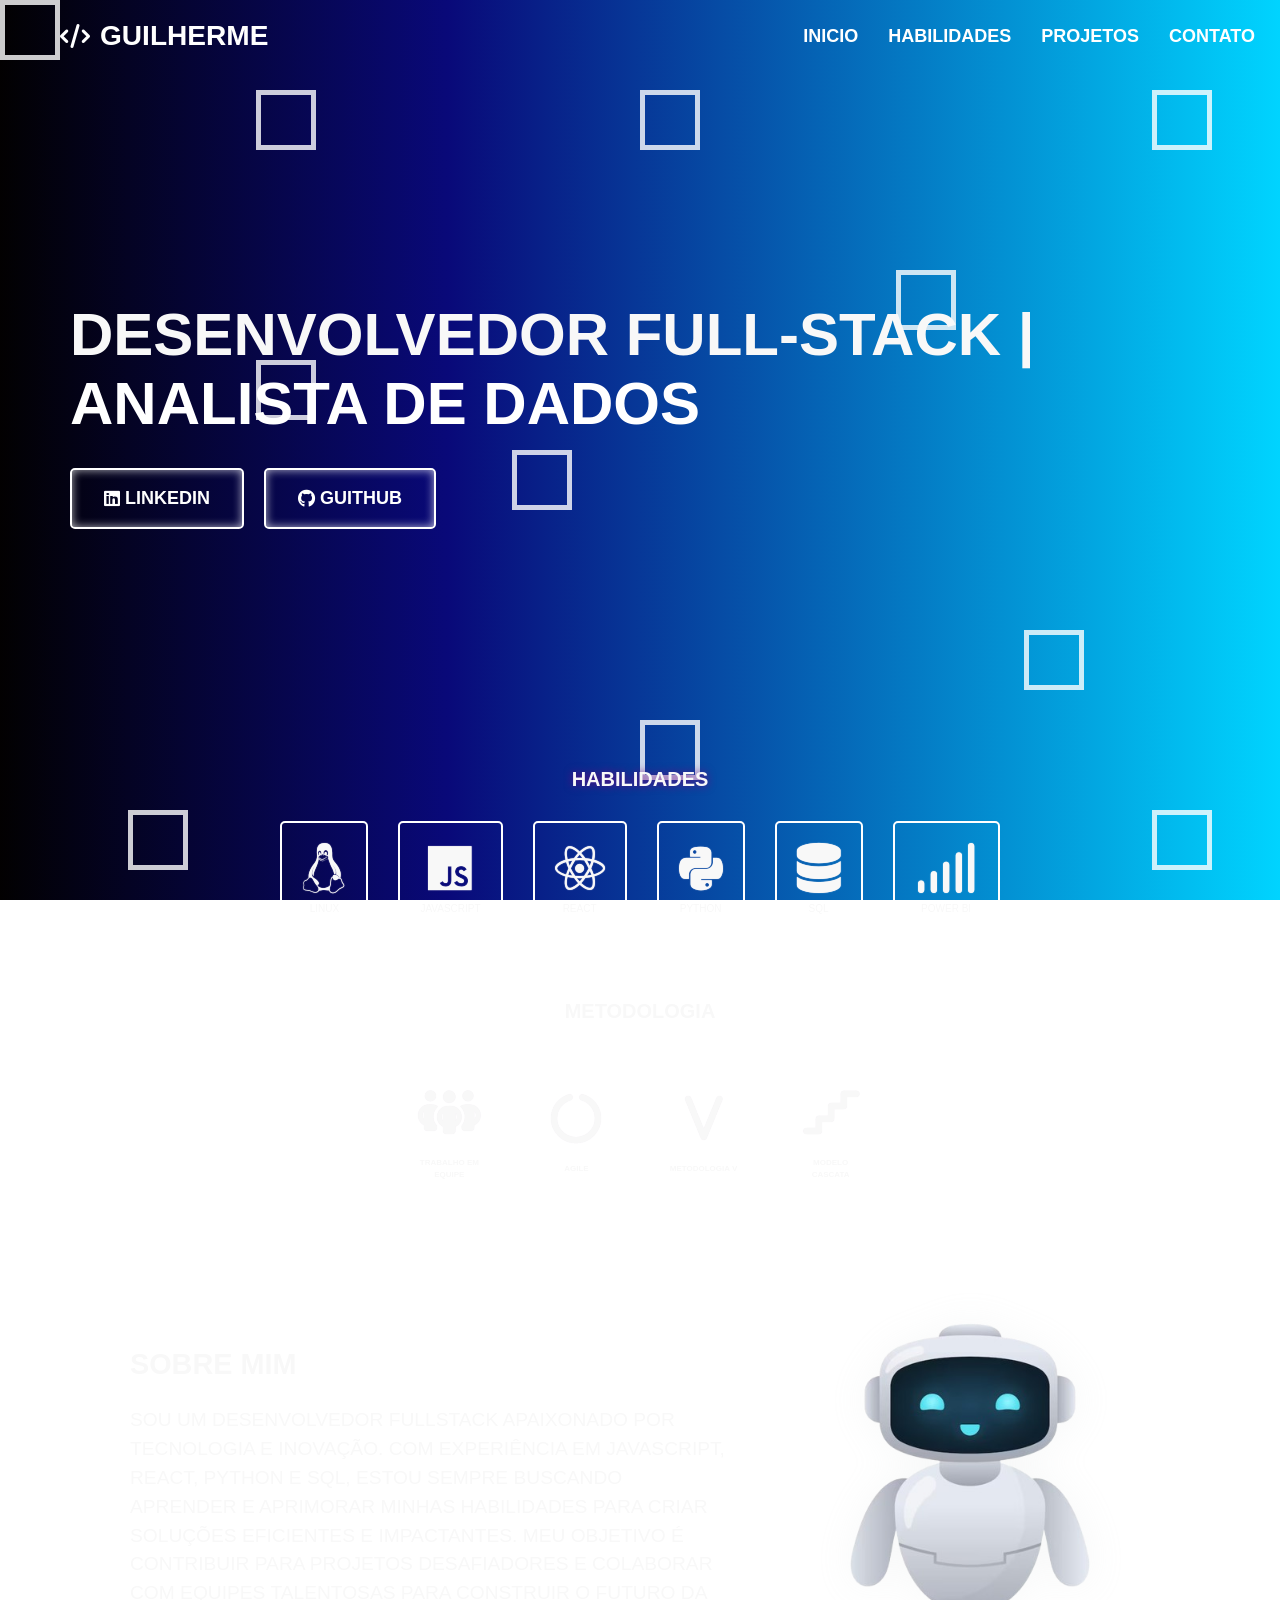
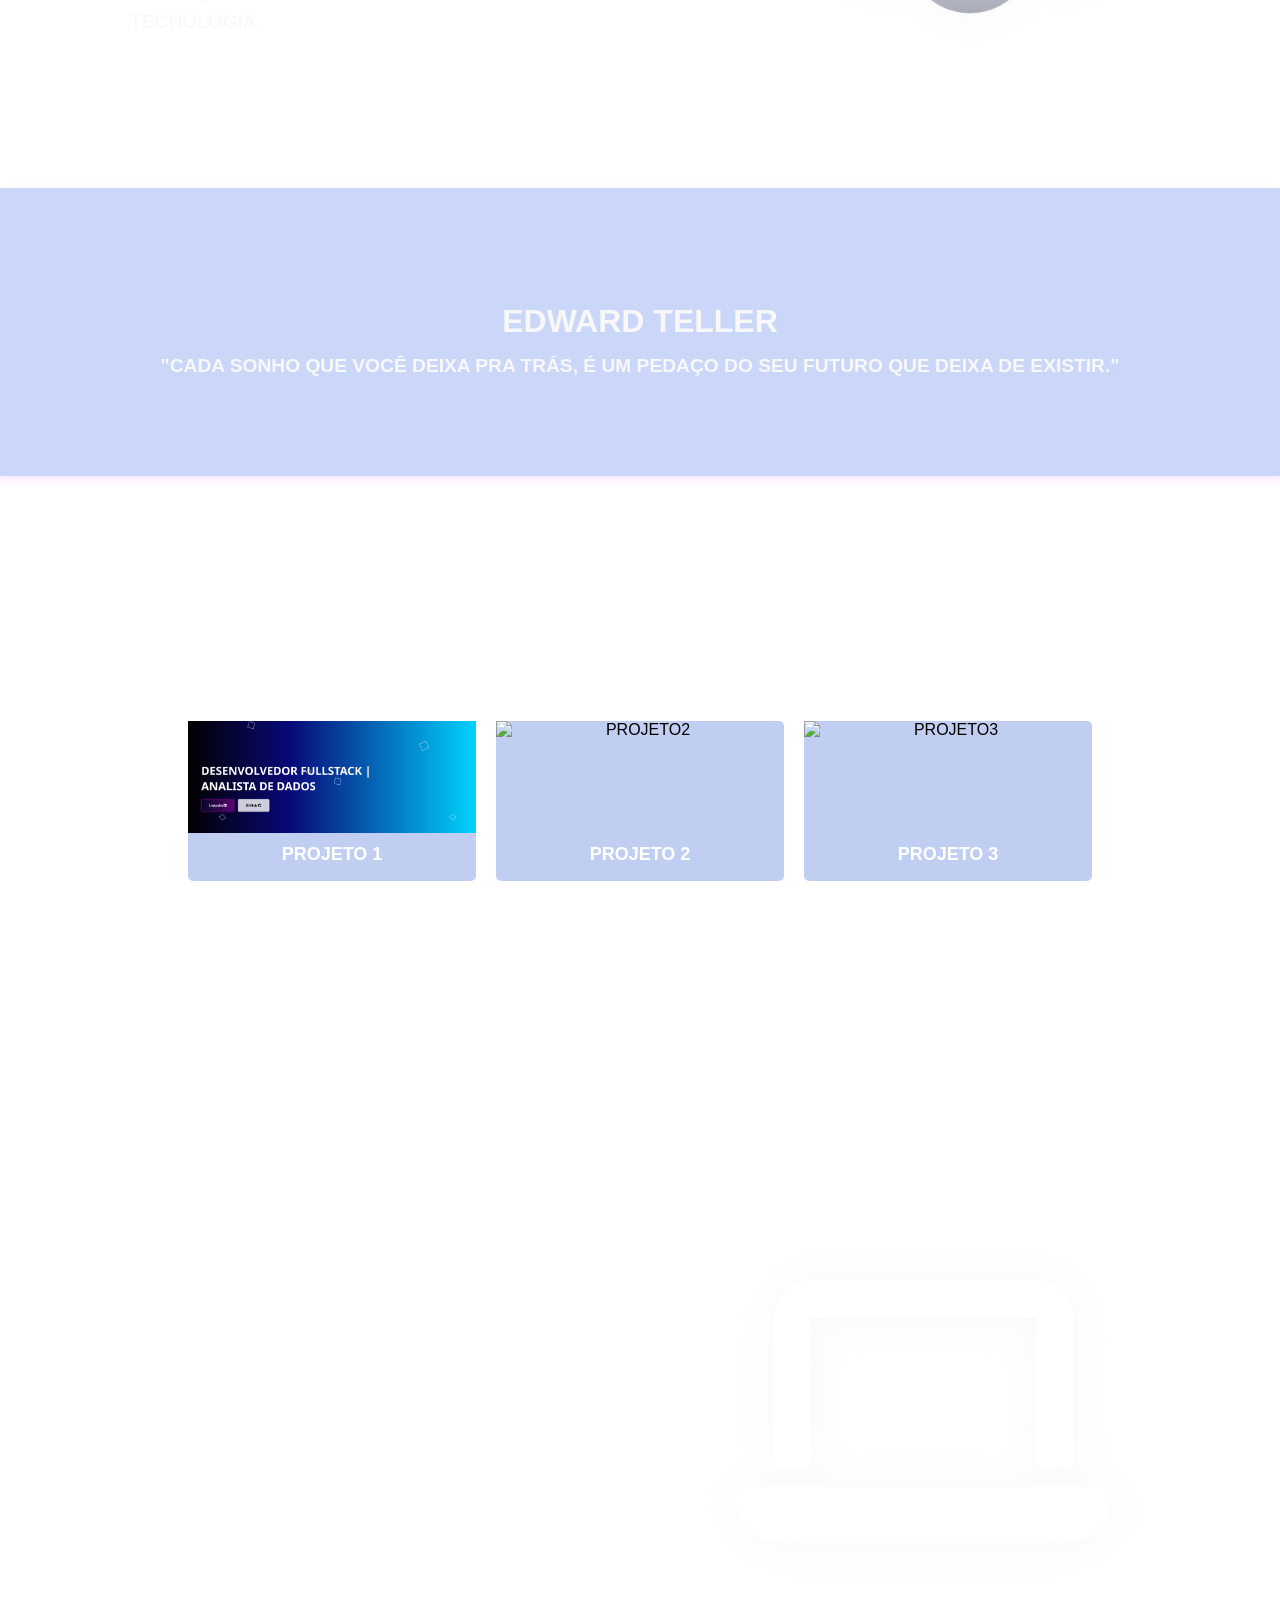
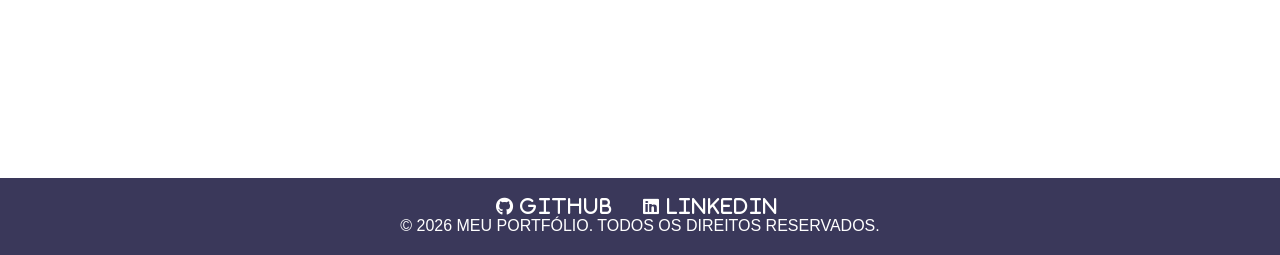
==== commit a5e48fda: "ajustes finais" ====
--- a/portifolio.html
+++ b/portifolio.html
@@ -195,7 +195,7 @@
         </div>
         
         <div class="icon-svg">
-            <span class="fa-stack fa-2x">
+            <span class= "iconlaptop" class="fa-stack fa-2x">
     <i class="fa-solid fa-laptop fa-stack-1x"></i>
     </span>
         </div>
--- a/style00.css
+++ b/style00.css
@@ -357,7 +357,7 @@
     color: #f8f8f8;
     border: none;
     width: 100vw;
-    margin-top: 12rem;
+    margin-top: 6rem;
      align-items: center;
 }
 
@@ -367,7 +367,7 @@
     justify-content: center;
     gap: 20px;
     height: 50%;
-    margin-top: 12rem;
+    margin-top: 6rem;
 }
 
 .infor-sobremin {
@@ -377,6 +377,7 @@
     color: #f8f8f8;
     width: 50%;
     line-height: 1.5;
+    font-size: 1.2rem;
     padding: 0px 20px;
 }
 
@@ -407,18 +408,18 @@
     align-items: center;
     justify-content: center;
     backdrop-filter: blur(10px);
-    height: 30vh;
+    height: 18rem;
 }
 
 .blog-description {
-    font-size: 14px;
+    font-size: 1.2rem;
     font-weight: 700;
     text-align: center;
     text-transform: uppercase;
 }
 
 .blog-title {
-    font-size: 20px;
+    font-size: 2rem;
     font-weight: 800;
     text-transform: uppercase;
     padding: 5px 10px;
@@ -493,14 +494,12 @@
     display: flex;
     flex-direction: row;
     gap: 20px;
-    margin-top: 12rem;
-    align-items: center;
-    width: 100vw;
-    padding: 0px 20px;
-    align-items: center;
-    justify-content: center;
-    transform: translateX(10%);
-    margin-top: 12rem;
+    align-items: center;
+    justify-content: center;
+    margin-top: 6rem;
+    width: 100%;
+    justify-items: center;
+
     
     
 }
@@ -510,12 +509,19 @@
     display: flex;
     flex-direction: column;
     gap: 20px;
-    width: 60%;
-    height: 100%;
+    width: auto;
     align-items: start;
     justify-content: center;
     color: white;
     font-weight: 600;
+    margin-left: 8rem;
+    font-size: 1.2rem;
+    line-height: 1.8;
+}
+
+.orcamento-title{
+    display: block;
+    width: 100%;
 }
 
 .orcamento-button{
@@ -540,14 +546,14 @@
 }
 
 .icon-svg{
-    width: 100%;
-    height: 10rem;
-    display: flex;
-    align-items: center;
-    justify-content: center;
-    font-size: 130px;
+    display: flex;
+    align-items: center;
+    justify-content: center;
+    font-size: 300px;
     color: white;
     filter: drop-shadow(1px 1px 20px #f6f7f7de);
+    margin-right: 34rem;
+
 }
 
 /* Início do conteúdo de contato  */
@@ -588,16 +594,23 @@
     }
 }
 
-@media (max-width: 600px) {
+@media (max-width: 760px) {
+    
+
+
     #btn-Mobile {
         display: block;
 
+    }
+
+    #nav{
+        margin-right: 20px;
     }
 
     #menu {
         display: block;
         position: absolute;
-        width: 100vw;
+        width: 100%;
         top: 60px;
         right: 0;
         background: #090731cc;
@@ -622,4 +635,57 @@
         overflow-y: auto;
 
     }
+
+    main, section, h1{
+        font-size: 2px ;
+
+    }
+
+    .infor-sobremin {
+        font-size: 18px;
+        text-transform: capitalize;
+        padding: 0px, 4px;
+
+    }
+
+    .imgsobre {
+        height: 300px;
+        width: auto;
+    }
+    .blog{
+        height: 12rem;
+    }
+
+    .blog-title{
+        font-size: 1.6rem;
+    }
+
+    .blog-description{
+        font-size: 1rem;
+    }
+    .orcamento-container {
+    display: flex;    
+    font-size: 1rem;
+    left: 30px;
+
+    }
+
+
+    .orcamento{
+        display: flex;
+        flex-direction: column;
+        justify-content: center
+
+    }
+
+    .iconlaptop  {
+        display: none ;
+    }
+
+    .projects-item{
+
+        width: 14rem;
+
+    }
+
 }
